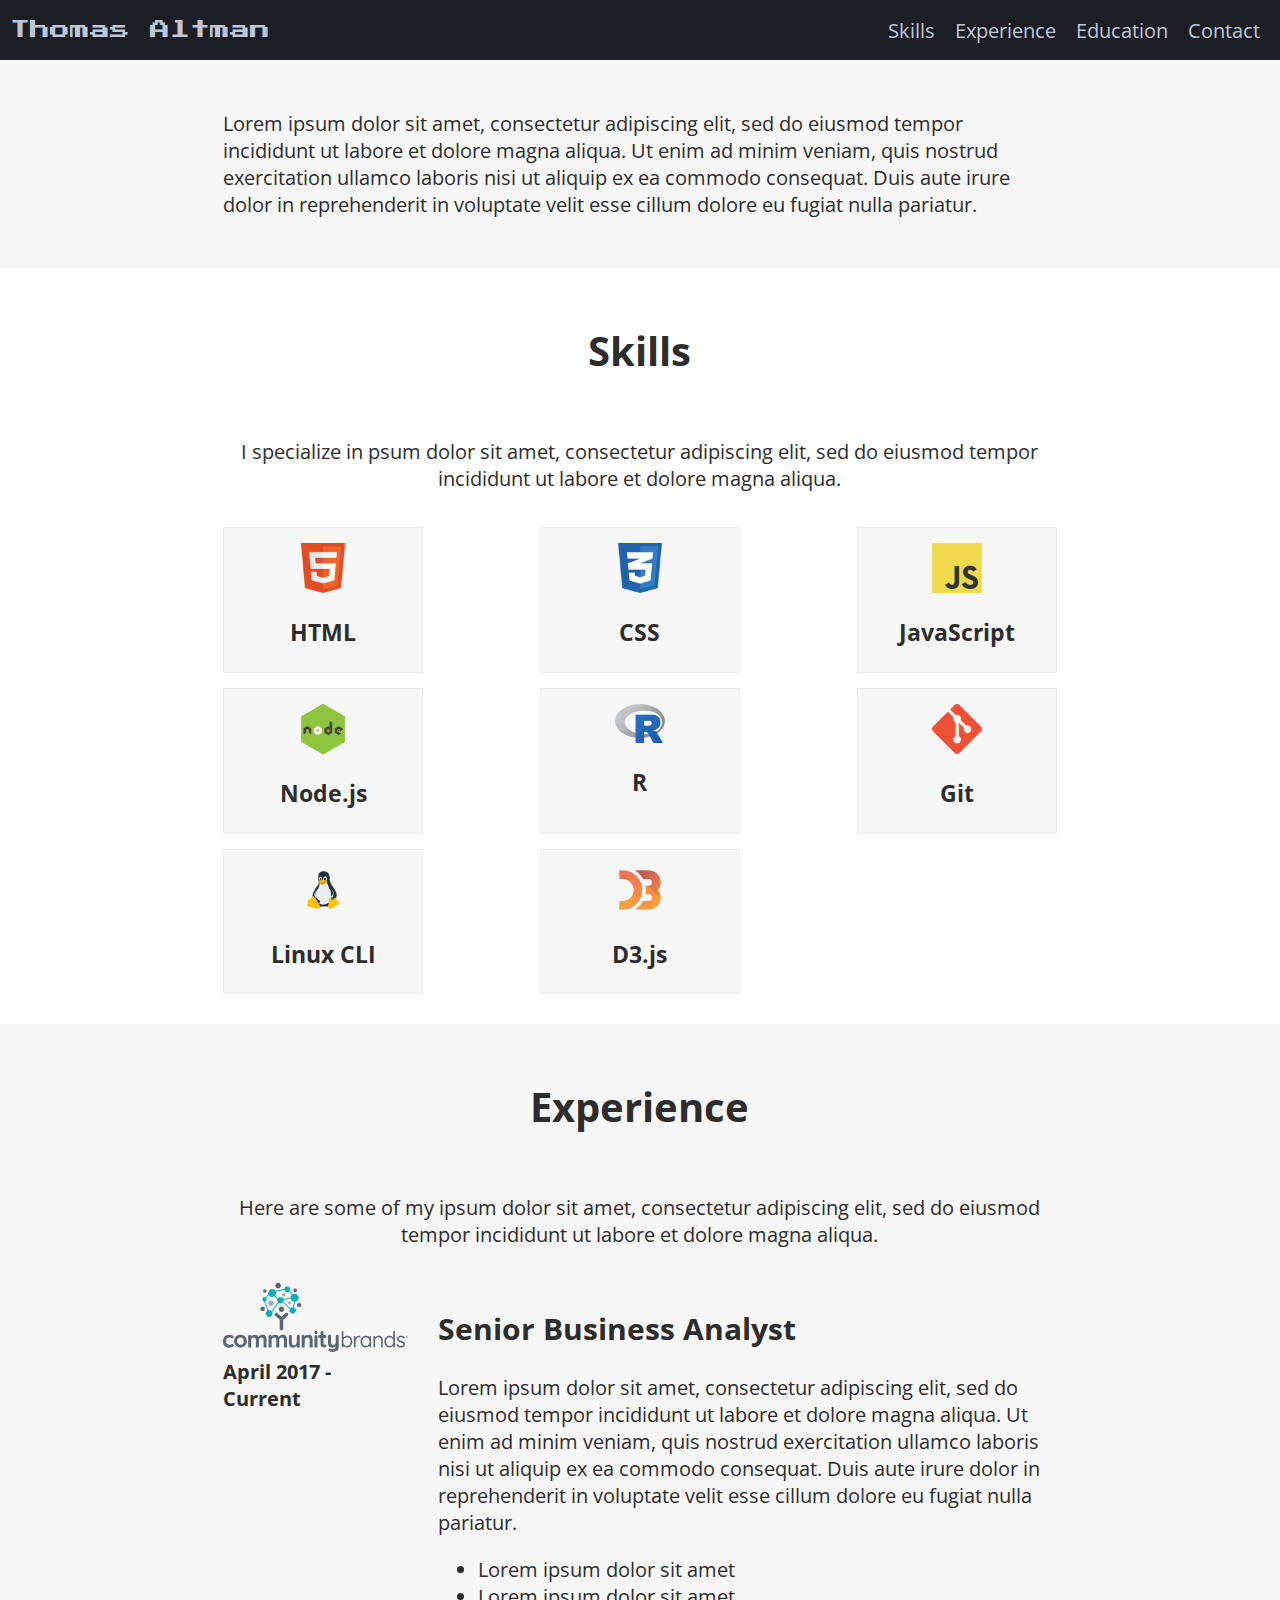
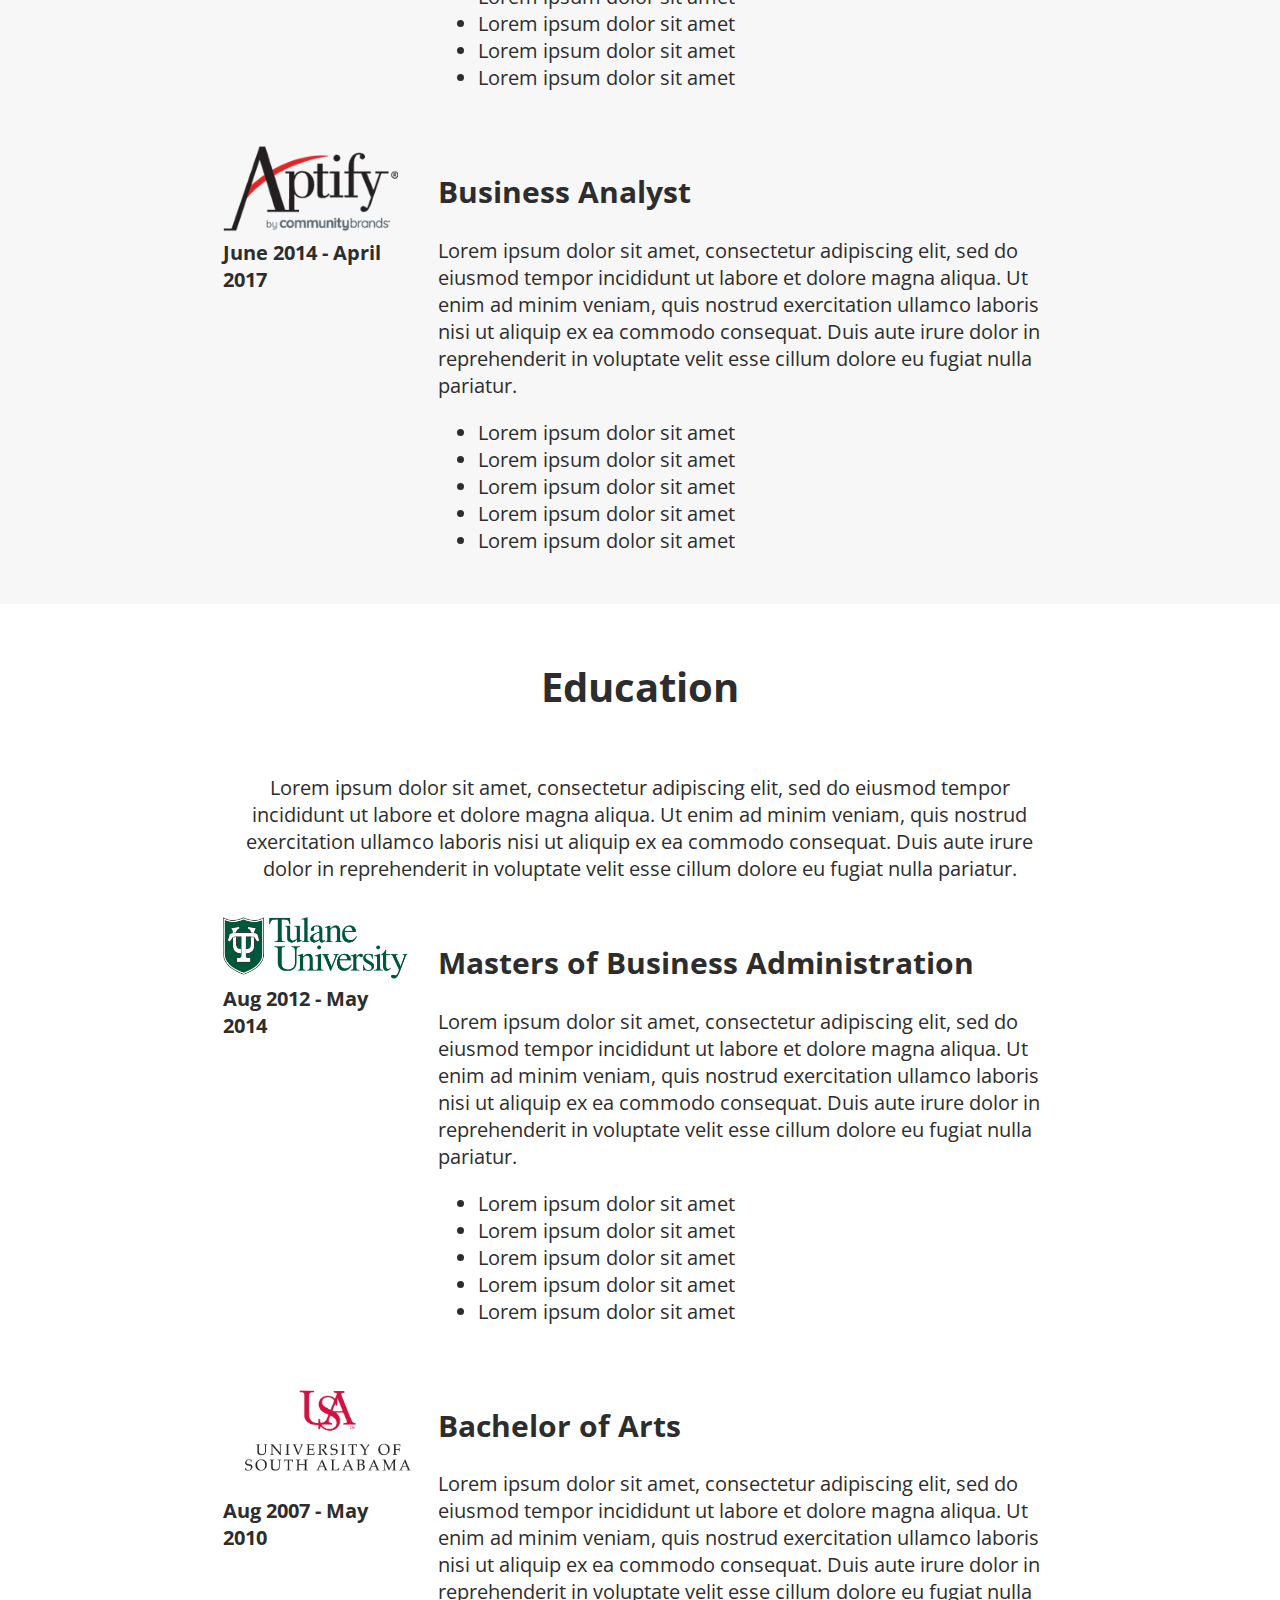
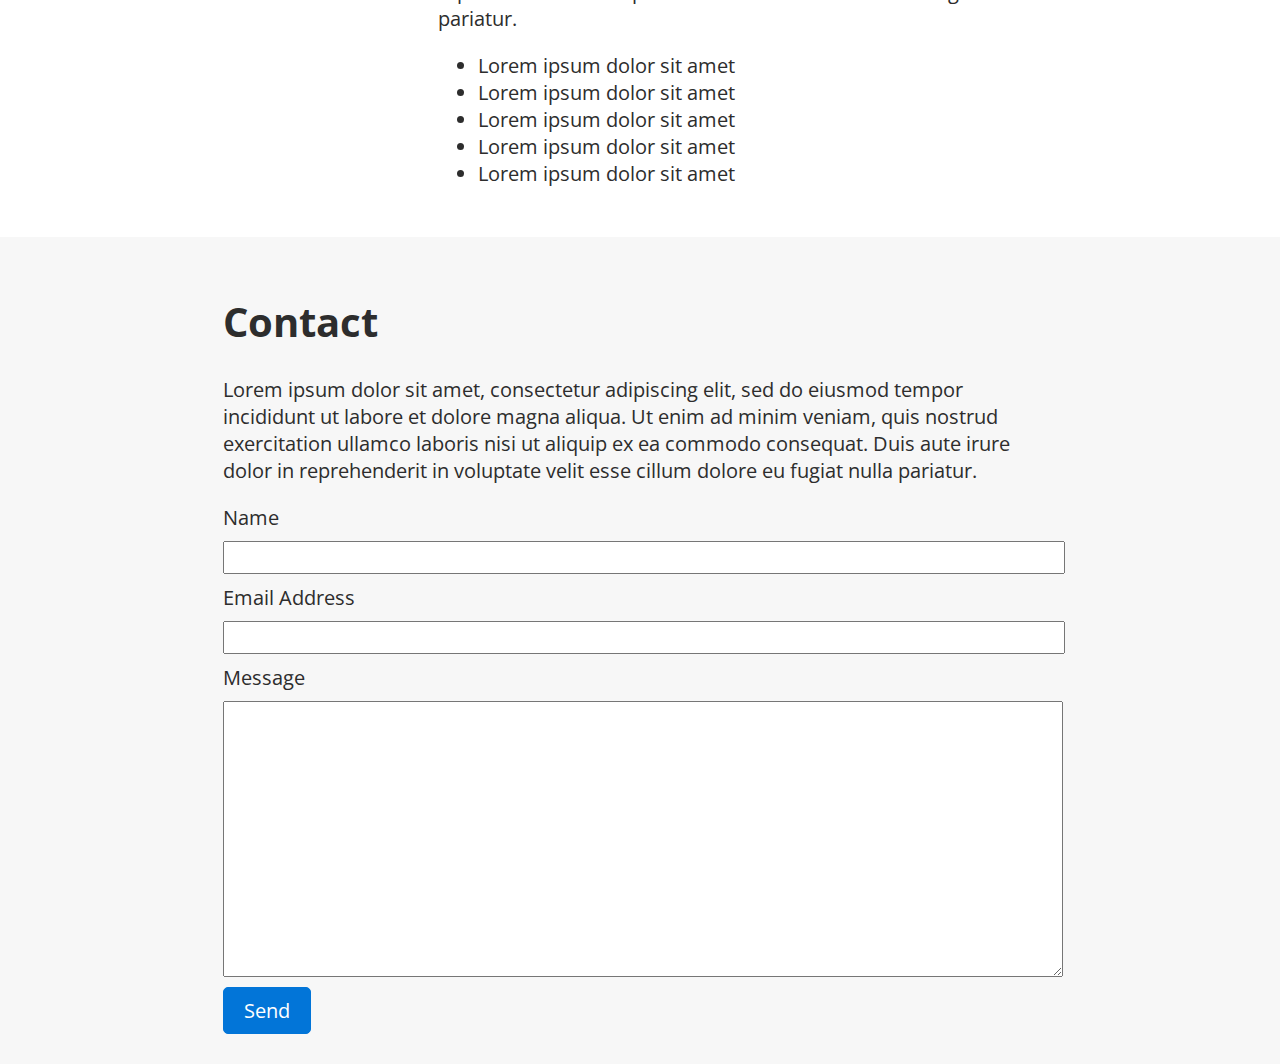
==== index.html @ 6f228103 "adding d3 logo" ====
<!DOCTYPE html>
<html lang="en" dir="ltr">
<head>
  <meta charset="utf-8">
  <title>Thomas Altman</title>
  <meta name="referrer" content="origin">
  <meta name="viewport" content="width=device-width, initial-scale=1, maximum-scale=1">
  <link rel="stylesheet" href="reset.css">
  <link href="https://fonts.googleapis.com/css?family=Open+Sans|Press+Start+2P" rel="stylesheet">
  <link rel="stylesheet" href="index.css">
</head>
<body>
  <header class="site-navigation">
    <div class="nav-brand">
      <a href="#contact">Thomas Altman</a>
    </div>
    <div>
      <a  href="#skills">Skills</a>
    </div>
    <div>
      <a href="#experience">Experience</a>
    </div>
    <div>
      <a href="#education">Education</a>
    </div>
    <div>
      <a href="#contact">Contact</a>
    </div>
  </header>
  <div class="wrapper">
    <div class="bio" id="bio">
      <div class="bio-content">
        <p>Lorem ipsum dolor sit amet, consectetur adipiscing elit, sed do eiusmod tempor incididunt ut labore et dolore magna aliqua. Ut enim ad minim veniam, quis nostrud exercitation ullamco laboris nisi ut aliquip ex ea commodo consequat. Duis aute irure dolor in reprehenderit in voluptate velit esse cillum dolore eu fugiat nulla pariatur.</p>
      </div>
    </div>
    <div class="skills" id="skills">
      <div class="skills-content">
        <h1>Skills</h1>
        <p>I specialize in psum dolor sit amet, consectetur adipiscing elit, sed do eiusmod tempor incididunt ut labore et dolore magna aliqua.</p>
        <div class="card">
          <img src="img/html.png" alt="HTML5 logo">
          <h3>HTML</h3>
        </div>
        <div class="card">
          <img src="img/css.png" alt="HTML5 logo">
          <h3>CSS</h3>
        </div>
        <div class="card">
          <img src="img/js.png" alt="HTML5 logo">
          <h3>JavaScript</h3>
        </div>
        <div class="card">
          <img src="img/node.png" alt="HTML5 logo">
          <h3>Node.js</h3>
        </div>
        <div class="card">
          <img src="img/Rlogo.png" alt="HTML5 logo">
          <h3>R</h3>
        </div>
        <div class="card">
          <img src="img/git.png" alt="HTML5 logo">
          <h3>Git</h3>
        </div>
        <div class="card">
          <img src="img/linux.png" alt="HTML5 logo">
          <h3>Linux CLI</h3>
        </div>
        <div class="card">
          <img src="img/d3.png" alt="HTML5 logo">
          <h3>D3.js</h3>
        </div>
      </div>
    </div>
    <div class="experience" id="experience">
      <div class="experience-content">
        <h1>Experience</h1>
        <p>Here are some of my ipsum dolor sit amet, consectetur adipiscing elit, sed do eiusmod tempor incididunt ut labore et dolore magna aliqua.</p>
        <div class="cb_metadata">
          <img src="img/cb.svg" alt="CB Logo">
          <h4>April 2017 - Current</h4>
        </div>
        <div class="cb_description">
          <h2>Senior Business Analyst</h2>
          <p>Lorem ipsum dolor sit amet, consectetur adipiscing elit, sed do eiusmod tempor incididunt ut labore et dolore magna aliqua. Ut enim ad minim veniam, quis nostrud exercitation ullamco laboris nisi ut aliquip ex ea commodo consequat. Duis aute irure dolor in reprehenderit in voluptate velit esse cillum dolore eu fugiat nulla pariatur.</p>
          <ul>
            <li>Lorem ipsum dolor sit amet</li>
            <li>Lorem ipsum dolor sit amet</li>
            <li>Lorem ipsum dolor sit amet</li>
            <li>Lorem ipsum dolor sit amet</li>
            <li>Lorem ipsum dolor sit amet</li>
          </ul>
        </div>
        <div class="aptify_metadata">
          <img src="img/aptify.png" alt="Aptify Logo">
          <h4>June 2014 - April 2017</h4>
        </div>
        <div class="aptify_description">
          <h2>Business Analyst</h2>
          <p>Lorem ipsum dolor sit amet, consectetur adipiscing elit, sed do eiusmod tempor incididunt ut labore et dolore magna aliqua. Ut enim ad minim veniam, quis nostrud exercitation ullamco laboris nisi ut aliquip ex ea commodo consequat. Duis aute irure dolor in reprehenderit in voluptate velit esse cillum dolore eu fugiat nulla pariatur.</p>
          <ul>
            <li>Lorem ipsum dolor sit amet</li>
            <li>Lorem ipsum dolor sit amet</li>
            <li>Lorem ipsum dolor sit amet</li>
            <li>Lorem ipsum dolor sit amet</li>
            <li>Lorem ipsum dolor sit amet</li>
          </ul>
        </div>
      </div>
    </div>
    <div class="education" id="education">
      <div class="education-content">
        <h1>Education</h1>
        <p>Lorem ipsum dolor sit amet, consectetur adipiscing elit, sed do eiusmod tempor incididunt ut labore et dolore magna aliqua. Ut enim ad minim veniam, quis nostrud exercitation ullamco laboris nisi ut aliquip ex ea commodo consequat. Duis aute irure dolor in reprehenderit in voluptate velit esse cillum dolore eu fugiat nulla pariatur.</p>
        <div class="tulane_metadata">
          <img src="img/tu-logo-sidebar.png" alt="Tulane Logo">
          <h4>Aug 2012 - May 2014</h4>
        </div>
        <div class="tulane_description">
          <h2>Masters of Business Administration</h2>
          <p>Lorem ipsum dolor sit amet, consectetur adipiscing elit, sed do eiusmod tempor incididunt ut labore et dolore magna aliqua. Ut enim ad minim veniam, quis nostrud exercitation ullamco laboris nisi ut aliquip ex ea commodo consequat. Duis aute irure dolor in reprehenderit in voluptate velit esse cillum dolore eu fugiat nulla pariatur.</p>
          <ul>
            <li>Lorem ipsum dolor sit amet</li>
            <li>Lorem ipsum dolor sit amet</li>
            <li>Lorem ipsum dolor sit amet</li>
            <li>Lorem ipsum dolor sit amet</li>
            <li>Lorem ipsum dolor sit amet</li>
          </ul>
        </div>
        <div class="usa_metadata">
          <img src="img/usa-logo.png" alt="University of South Alabama Logo">
          <h4>Aug 2007 - May 2010</h4>
        </div>
        <div class="usa_description">
          <h2>Bachelor of Arts</h2>
          <p>Lorem ipsum dolor sit amet, consectetur adipiscing elit, sed do eiusmod tempor incididunt ut labore et dolore magna aliqua. Ut enim ad minim veniam, quis nostrud exercitation ullamco laboris nisi ut aliquip ex ea commodo consequat. Duis aute irure dolor in reprehenderit in voluptate velit esse cillum dolore eu fugiat nulla pariatur.</p>
          <ul>
            <li>Lorem ipsum dolor sit amet</li>
            <li>Lorem ipsum dolor sit amet</li>
            <li>Lorem ipsum dolor sit amet</li>
            <li>Lorem ipsum dolor sit amet</li>
            <li>Lorem ipsum dolor sit amet</li>
          </ul>
        </div>
      </div>
    </div>
    <div class="contact" id="contact">
      <div class="contact-content">
        <h1>Contact</h1>
        <p>Lorem ipsum dolor sit amet, consectetur adipiscing elit, sed do eiusmod tempor incididunt ut labore et dolore magna aliqua. Ut enim ad minim veniam, quis nostrud exercitation ullamco laboris nisi ut aliquip ex ea commodo consequat. Duis aute irure dolor in reprehenderit in voluptate velit esse cillum dolore eu fugiat nulla pariatur.</p>
        <form action="https://formspree.io/thomasjaltman@gmail.com" method="post">
          <label for="name">Name</label>
          <input type="text" name="name">
          <label for="email">Email Address</label>
          <input type="email" name="_replyto">
          <label for="message">Message</label>
          <textarea name="message" cols="30" rows="10"></textarea>
          <button type="submit" class="send-btn">Send</button>
        </form>
      </div>
    </div>
  </div>
</body>
</html>
---- index.css ----
@media only screen and (max-width: 800px) {
  html, body {
    background-color: hsl(0, 0%, 99.5);
    color: #2d2d2d;
    font-size: 20px;
    font-family: 'Open Sans', sans-serif;
    -webkit-text-size-adjust: 100%;
  }

  /* h1 {
    font-size: 2em;
  }

  h2 {
    font-size: 1.5em;
  }

  h3 {
    font-size: 1.25em;
  }

  h4 {
    font-size: 1.25em;
  }

  p, li {
    font-size: 1em;
  } */

  .site-navigation {
    height: 60px;
    width: 100%;
    background-color: #1d1e25;
    color: #bec6d5;
    display: -webkit-flex;
    display: flex;
    align-items: center;
    position: fixed;
    z-index: 99;
  }

  .site-navigation div {
    display: none;
  }

  .site-navigation div:first-child {
    display: contents;
    text-align: center;
    margin: auto;
  }

  .site-navigation a  {
    text-decoration: none;
    background-color: inherit;
    color: inherit;
  }

  .nav-brand {
    font-family: 'Press Start 2P', cursive;
  }

  .wrapper {
    display: grid;
    grid-template-columns: repeat(12, 1fr);
    grid-template-rows: repeat(5, auto);
    grid-template-areas:
    "b b b b b b b b b b b b"
    "s s s s s s s s s s s s"
    "x x x x x x x x x x x x"
    "e e e e e e e e e e e e"
    "c c c c c c c c c c c c";
    position: relative;
    top: 60px;
  }


  .bio {
    grid-area: b;
    background-color: hsl(0, 0%, 97%);
    display: grid;
    grid-template-columns: repeat(12, 1fr);
    grid-template-rows: auto;
    grid-template-areas:
    "bc bc bc bc bc bc bc bc bc bc bc"
  }

  .bio-content {
    grid-area: bc;
    padding: 30px 10px;
  }

  .skills {
    grid-area: s;
    display: grid;
    grid-template-columns: repeat(12, 1fr);
    grid-template-rows: auto;
    grid-template-areas:
    "sc sc sc sc sc sc sc sc sc sc sc sc"
  }

  .skills-content {
    grid-area: sc;
    padding: 30px 10px;
    display: grid;
    grid-template-columns: 1fr 1fr;
    grid-auto-rows: auto;
    grid-column-gap: 25px;
    grid-row-gap: 15px;
    justify-content: center;
  }

  .skills-content h1 {
    grid-column: 1 / -1;
    text-align: left;
    margin: 25px 0px;
  }

  .skills-content p {
    grid-column: 1 / -1;
    text-align: left;
  }

  .skills-content .card {
    border: 1px solid #ebecec;
    padding-top: 15px;
    background-color: hsl(0, 0%, 97%);
    transition: box-shadow 200ms ease-in-out;
  }

  .skills-content img {
    max-width: 50px;
    display: block;
    margin: auto;
  }

  .skills-content h3 {
    text-align: center;
  }

  .experience {
    grid-area: x;
    background-color: hsl(0, 0%, 97%);
    display: grid;
    grid-template-columns: repeat(12, 1fr);
    grid-template-rows: auto;
    grid-template-areas:
    "xc xc xc xc xc xc xc xc xc xc xc"
  }

  .experience-content {
    grid-area: xc;
    padding: 30px 10px;
    display: grid;
    grid-template-columns: repeat(12, 1fr);
    grid-template-rows: auto;
    grid-column-gap: 25px;
    grid-row-gap: 35px;
  }

  .experience-content h1 {
    text-align: left;
    grid-column: 1 / -1;
    margin: 25px 0;
  }

  .experience-content p {
    grid-column: 1 / -1;
    text-align: left;
    margin: 0;
  }

  .cb_metadata {
    grid-column: 1 / -1;
  }

  .cb_description {
    grid-column: 1 / -1;
  }

  .cb_description p {
    text-align: left;
  }

  .cb_metadata img {
    max-width: 75%;
    padding-right: 5px;
  }

  .cb_metadata h3 {
    margin: 0px;
  }

  .cb_metadata h4 {
    margin: 0px;
  }

  .aptify_metadata {
    grid-column: 1 / -1;
  }

  .aptify_description {
    grid-column: 1 / -1;
  }

  .aptify_description p {
    text-align: left;
  }

  .aptify_metadata img {
    max-width: 75%;
    padding-right: 5px;
  }

  .aptify_metadata h3 {
    margin: 0px;
  }

  .aptify_metadata h4 {
    margin: 0px;
  }

  .education {
    grid-area: e;
    display: grid;
    grid-template-columns: repeat(12, 1fr);
    grid-template-rows: auto;
    grid-template-areas:
    "ec ec ec ec ec ec ec ec ec ec ec ec"
  }

  .education-content {
    grid-area: ec;
    padding: 30px 10px;
    display: grid;
    grid-template-columns: repeat(12, 1fr);
    grid-template-rows: auto;
    grid-column-gap: 25px;
    grid-row-gap: 35px;
  }

  .education-content h1 {
    text-align: left;
    grid-column: 1 / -1;
    margin: 25px 0;
  }

  .education-content p {
    grid-column: 1 / -1;
    text-align: left;
    margin: 0;
  }

  .tulane_metadata {
    grid-column: 1 / -1;
  }

  .tulane_description {
    grid-column: 1 / -1;
  }

  .tulane_description p {
    text-align: left;
  }

  .tulane_metadata img {
    max-width: 75%;
    padding-right: 5px;
  }

  .tulane_metadata h3 {
    margin: 0px;
  }

  .tulane_metadata h4 {
    margin: 0px;
  }

  .usa_metadata {
    grid-column: 1 / -1;
  }

  .usa_description {
    grid-column: 1 / -1;
  }

  .usa_description p {
    text-align: left;
  }

  .usa_metadata img {
    max-width: 75%;
    padding-right: 5px;
  }

  .usa_metadata h3 {
    margin: 0px;
  }

  .usa_metadata h4 {
    margin: 0px;
  }

  .contact {
    grid-area: c;
    background-color: hsl(0, 0%, 97%);
    display: grid;
    grid-template-columns: repeat(12, 1fr);
    grid-template-rows: auto;
    grid-template-areas:
    ". . cc cc cc cc cc cc cc cc . ."
  }

  .contact-content {
    grid-area: cc;
    padding: 30px 10px;
  }

  label {
    display: block;
    margin-bottom: .5rem;
  }

  input {
    display: block;
    width: 100%;
    margin-bottom: .5rem;
  }

  textarea {
    display: block;
    width: 100%;
    margin-bottom: .5rem;
  }

  .send-btn {
      display: inline-block;
      font-weight: 400;
      line-height: 1.25;
      text-align: center;
      white-space: nowrap;
      vertical-align: middle;
      user-select: none;
      border: 1px solid transparent;
      padding: .5rem 1rem;
      font-size: 1rem;
      border-radius: .25rem;
      transition: all .2s ease-in-out;
      color: #fff;
      background-color: #0275d8;
      border-color: #0275d8;
  }

  .send-btn:hover {
    background-color: #286090;
    border-color: #286090;
  }
}

@media only screen and (min-width: 800px) and (max-width: 1200px) {
  html, body {
    background-color: hsl(0, 0%, 99.5);
    color: #2d2d2d;
    font-size: 20px;
    font-family: 'Open Sans', sans-serif;
    -webkit-text-size-adjust: 100%;
  }

  p {
    font-size: 100%;
  }

  .site-navigation {
    height: 60px;
    width: 100%;
    background-color: #1d1e25;
    color: #bec6d5;
    display: -webkit-flex;
    display: flex;
    align-items: center;
    position: fixed;
    z-index: 99;
  }

  .nav-brand {
    font-family: 'Press Start 2P', cursive;
  }

  .site-navigation div:first-child {
    margin-right: auto;
  }

  .site-navigation div {
    margin: 10px;
    transition: all .2s ease-in-out;
  }

  .site-navigation div:last-child {
    margin-right: 20px;
  }

  .site-navigation a  {
    text-decoration: none;
    background-color: inherit;
    color: inherit;
  }

  .site-navigation div:first-child:hover {
    transform: none;
  }

  .site-navigation div:hover {
    color: #fefefe;
    transform: scale(1.1);
  }

  .wrapper {
    display: grid;
    grid-template-columns: repeat(12, 1fr);
    grid-template-rows: repeat(5, auto);
    grid-template-areas:
    "b b b b b b b b b b b b"
    "s s s s s s s s s s s s"
    "x x x x x x x x x x x x"
    "e e e e e e e e e e e e"
    "c c c c c c c c c c c c";
    position: relative;
    top: 60px;
  }


  .bio {
    grid-area: b;
    background-color: hsl(0, 0%, 97%);
    display: grid;
    grid-template-columns: repeat(12, 1fr);
    grid-template-rows: auto;
    grid-template-areas:
    "bc bc bc bc bc bc bc bc bc bc bc bc"
  }

  .bio-content {
    grid-area: bc;
    padding: 30px 10px;
  }

  .skills {
    grid-area: s;
    display: grid;
    grid-template-columns: repeat(12, 1fr);
    grid-template-rows: auto;
    grid-template-areas:
    "sc sc sc sc sc sc sc sc sc sc sc sc"
  }

  .skills-content {
    grid-area: sc;
    padding: 30px 10px;
    display: grid;
    grid-template-columns: repeat(3, 1fr);
    grid-auto-rows: auto;
    grid-column-gap: 25px;
    grid-row-gap: 15px;
    justify-content: space-between;
  }

  .skills-content h1 {
    grid-column: 1 / -1;
    text-align: center;
    margin: 25px 0px;
  }

  .skills-content p {
    grid-column: 1 / -1;
    text-align: center;
  }

  .skills-content .card {
    border: 1px solid #ebecec;
    padding-top: 15px;
    background-color: hsl(0, 0%, 97%);
    transition: box-shadow 200ms ease-in-out;
  }

  .skills-content .card:hover {
    position: relative;
    top: -5px;
    box-shadow: 0 10px 50px 0 rgba(0, 0, 0, 0.5);
  }

  .skills-content img {
    max-width: 50px;
    display: block;
    margin: auto;
  }

  .skills-content h3 {
    text-align: center;
  }

  .experience {
    grid-area: x;
    background-color: hsl(0, 0%, 97%);
    display: grid;
    grid-template-columns: repeat(12, 1fr);
    grid-template-rows: auto;
    grid-template-areas:
    "xc xc xc xc xc xc xc xc xc xc xc xc"
  }

  .experience-content {
    grid-area: xc;
    padding: 30px 10px;
    display: grid;
    grid-template-columns: repeat(12, 1fr);
    grid-template-rows: auto;
    grid-column-gap: 25px;
    grid-row-gap: 35px;
  }

  .experience-content h1 {
    text-align: center;
    grid-column: 1 / -1;
    margin: 25px 0;
  }

  .experience-content p {
    grid-column: 1 / -1;
    text-align: center;
    margin: 0;
  }

  .cb_metadata {
    grid-column: 1 / -1;
  }

  .cb_description {
    grid-column: 1 / -1;
  }

  .cb_description p {
    text-align: left;
  }

  .cb_metadata img {
    max-width: 50%;
    padding-right: 5px;
  }

  .cb_metadata h3 {
    margin: 0px;
  }

  .cb_metadata h4 {
    margin: 0px;
  }

  .aptify_metadata {
    grid-column: 1 / -1;
  }

  .aptify_description {
    grid-column: 1 / -1;
  }

  .aptify_description p {
    text-align: left;
  }

  .aptify_metadata img {
    max-width: 75%;
    padding-right: 5px;
  }

  .aptify_metadata h3 {
    margin: 0px;
  }

  .aptify_metadata h4 {
    margin: 0px;
  }

  .education {
    grid-area: e;
    display: grid;
    grid-template-columns: repeat(12, 1fr);
    grid-template-rows: auto;
    grid-template-areas:
    "ec ec ec ec ec ec ec ec ec ec ec ec"
  }

  .education-content {
    grid-area: ec;
    padding: 30px 10px;
    display: grid;
    grid-template-columns: repeat(12, 1fr);
    grid-template-rows: auto;
    grid-column-gap: 25px;
    grid-row-gap: 35px;
  }

  .education-content h1 {
    text-align: center;
    grid-column: 1 / -1;
    margin: 25px 0;
  }

  .education-content p {
    grid-column: 1 / -1;
    text-align: center;
    margin: 0;
  }

  .tulane_metadata {
    grid-column: 1 / -1;
  }

  .tulane_description {
    grid-column: 1 / -1;
  }

  .tulane_description p {
    text-align: left;
  }

  .tulane_metadata img {
    max-width: 75%;
    padding-right: 5px;
  }

  .tulane_metadata h3 {
    margin: 0px;
  }

  .tulane_metadata h4 {
    margin: 0px;
  }

  .usa_metadata {
    grid-column: 1 / -1;
  }

  .usa_description {
    grid-column: 1 / -1;
  }

  .usa_description p {
    text-align: left;
  }

  .usa_metadata img {
    max-width: 50%;
    padding-right: 5px;
  }

  .usa_metadata h3 {
    margin: 0px;
  }

  .usa_metadata h4 {
    margin: 0px;
  }

  .contact {
    grid-area: c;
    background-color: hsl(0, 0%, 97%);
    display: grid;
    grid-template-columns: repeat(12, 1fr);
    grid-template-rows: auto;
    grid-template-areas:
    "cc cc cc cc cc cc cc cc cc cc cc cc"
  }

  .contact-content {
    grid-area: cc;
    padding: 30px 10px;
  }

  label {
    display: block;
    margin-bottom: .5rem;
  }

  input {
    display: block;
    width: 100%;
    margin-bottom: .5rem;
  }

  textarea {
    display: block;
    width: 100%;
    margin-bottom: .5rem;
  }

  .send-btn {
    display: inline-block;
    font-weight: 400;
    line-height: 1.25;
    text-align: center;
    white-space: nowrap;
    vertical-align: middle;
    user-select: none;
    border: 1px solid transparent;
    padding: .5rem 1rem;
    font-size: 1rem;
    border-radius: .25rem;
    transition: all .2s ease-in-out;
    color: #fff;
    background-color: #0275d8;
    border-color: #0275d8;
  }

  .send-btn:hover {
    background-color: #286090;
    border-color: #286090;
  }
}


@media only screen and (min-width: 1200px) {
  html, body {
    background-color: hsl(0, 0%, 99.5);
    color: #2d2d2d;
    font-size: 20px;
    font-family: 'Open Sans', sans-serif;
    -webkit-text-size-adjust: 100%;
  }

  p {
    font-size: 100%;
  }

  .site-navigation {
    height: 60px;
    width: 100%;
    background-color: #1d1e25;
    color: #bec6d5;
    display: -webkit-flex;
    display: flex;
    align-items: center;
    position: fixed;
    z-index: 99;
  }

  .nav-brand {
    font-family: 'Press Start 2P', cursive;
  }

  .site-navigation div:first-child {
    margin-right: auto;
  }

  .site-navigation div {
    margin: 10px;
    transition: all .2s ease-in-out;
  }

  .site-navigation div:last-child {
    margin-right: 20px;
  }

  .site-navigation a  {
    text-decoration: none;
    background-color: inherit;
    color: inherit;
  }

  .site-navigation div:first-child:hover {
    transform: none;
  }

  .site-navigation div:hover {
    color: #fefefe;
    transform: scale(1.1);
  }

  .wrapper {
    display: grid;
    grid-template-columns: repeat(12, 1fr);
    grid-template-rows: repeat(5, auto);
    grid-template-areas:
    "b b b b b b b b b b b b"
    "s s s s s s s s s s s s"
    "x x x x x x x x x x x x"
    "e e e e e e e e e e e e"
    "c c c c c c c c c c c c";
    position: relative;
    top: 60px;
  }


  .bio {
    grid-area: b;
    background-color: hsl(0, 0%, 97%);
    display: grid;
    grid-template-columns: repeat(12, 1fr);
    grid-template-rows: auto;
    grid-template-areas:
    ". . bc bc bc bc bc bc bc bc . ."
  }

  .bio-content {
    grid-area: bc;
    padding: 30px 10px;
  }

  .skills {
    grid-area: s;
    display: grid;
    grid-template-columns: repeat(12, 1fr);
    grid-template-rows: auto;
    grid-template-areas:
    ". . sc sc sc sc sc sc sc sc . ."
  }

  .skills-content {
    grid-area: sc;
    padding: 30px 10px;
    display: grid;
    grid-template-columns: repeat(auto-fit, 200px);
    grid-auto-rows: auto;
    grid-column-gap: 25px;
    grid-row-gap: 15px;
    justify-content: space-between;
  }

  .skills-content h1 {
    grid-column: 1 / -1;
    text-align: center;
    margin: 25px 0px;
  }

  .skills-content p {
    grid-column: 1 / -1;
    text-align: center;
  }

  .skills-content .card {
    border: 1px solid #ebecec;
    padding-top: 15px;
    background-color: hsl(0, 0%, 97%);
    transition: box-shadow 200ms ease-in-out;
  }

  .skills-content .card:hover {
    position: relative;
    top: -5px;
    box-shadow: 0 10px 50px 0 rgba(0, 0, 0, 0.5);
  }

  .skills-content img {
    max-width: 50px;
    display: block;
    margin: auto;
  }

  .skills-content h3 {
    text-align: center;
  }

  .experience {
    grid-area: x;
    background-color: hsl(0, 0%, 97%);
    display: grid;
    grid-template-columns: repeat(12, 1fr);
    grid-template-rows: auto;
    grid-template-areas:
    ". . xc xc xc xc xc xc xc xc . ."
  }

  .experience-content {
    grid-area: xc;
    padding: 30px 10px;
    display: grid;
    grid-template-columns: repeat(12, 1fr);
    grid-template-rows: auto;
    grid-column-gap: 25px;
    grid-row-gap: 35px;
  }

  .experience-content h1 {
    text-align: center;
    grid-column: 1 / -1;
    margin: 25px 0;
  }

  .experience-content p {
    grid-column: 1 / -1;
    text-align: center;
    margin: 0;
  }

  .cb_metadata {
    grid-column: 1 / 4;
  }

  .cb_description {
    grid-column: 4 / -1;
  }

  .cb_description p {
    text-align: left;
  }

  .cb_metadata img {
    max-width: 185px;
    padding-right: 5px;
  }

  .cb_metadata h3 {
    margin: 0px;
  }

  .cb_metadata h4 {
    margin: 0px;
  }

  .aptify_metadata {
    grid-column: 1 / 4;
  }

  .aptify_description {
    grid-column: 4 / -1;
  }

  .aptify_description p {
    text-align: left;
  }

  .aptify_metadata img {
    max-width: 185px;
    padding-right: 5px;
  }

  .aptify_metadata h3 {
    margin: 0px;
  }

  .aptify_metadata h4 {
    margin: 0px;
  }

  .education {
    grid-area: e;
    display: grid;
    grid-template-columns: repeat(12, 1fr);
    grid-template-rows: auto;
    grid-template-areas:
    ". . ec ec ec ec ec ec ec ec . ."
  }

  .education-content {
    grid-area: ec;
    padding: 30px 10px;
    display: grid;
    grid-template-columns: repeat(12, 1fr);
    grid-template-rows: auto;
    grid-column-gap: 25px;
    grid-row-gap: 35px;
  }

  .education-content h1 {
    text-align: center;
    grid-column: 1 / -1;
    margin: 25px 0;
  }

  .education-content p {
    grid-column: 1 / -1;
    text-align: center;
    margin: 0;
  }

  .tulane_metadata {
    grid-column: 1 / 4;
  }

  .tulane_description {
    grid-column: 4 / -1;
  }

  .tulane_description p {
    text-align: left;
  }

  .tulane_metadata img {
    max-width: 185px;
    padding-right: 5px;
  }

  .tulane_metadata h3 {
    margin: 0px;
  }

  .tulane_metadata h4 {
    margin: 0px;
  }

  .usa_metadata {
    grid-column: 1 / 4;
  }

  .usa_description {
    grid-column: 4 / -1;
  }

  .usa_description p {
    text-align: left;
  }

  .usa_metadata img {
    max-width: 205px;
    padding-right: 5px;
  }

  .usa_metadata h3 {
    margin: 0px;
  }

  .usa_metadata h4 {
    margin: 0px;
  }

  .contact {
    grid-area: c;
    background-color: hsl(0, 0%, 97%);
    display: grid;
    grid-template-columns: repeat(12, 1fr);
    grid-template-rows: auto;
    grid-template-areas:
    ". . cc cc cc cc cc cc cc cc . ."
  }

  .contact-content {
    grid-area: cc;
    padding: 30px 10px;
  }

  label {
    display: block;
    margin-bottom: .5rem;
  }

  input {
    display: block;
    width: 100%;
    margin-bottom: .5rem;
  }

  textarea {
    display: block;
    width: 100%;
    margin-bottom: .5rem;
  }

  .send-btn {
    display: inline-block;
    font-weight: 400;
    line-height: 1.25;
    text-align: center;
    white-space: nowrap;
    vertical-align: middle;
    user-select: none;
    border: 1px solid transparent;
    padding: .5rem 1rem;
    font-size: 1rem;
    border-radius: .25rem;
    transition: all .2s ease-in-out;
    color: #fff;
    background-color: #0275d8;
    border-color: #0275d8;
  }

  .send-btn:hover {
    background-color: #286090;
    border-color: #286090;
  }
}
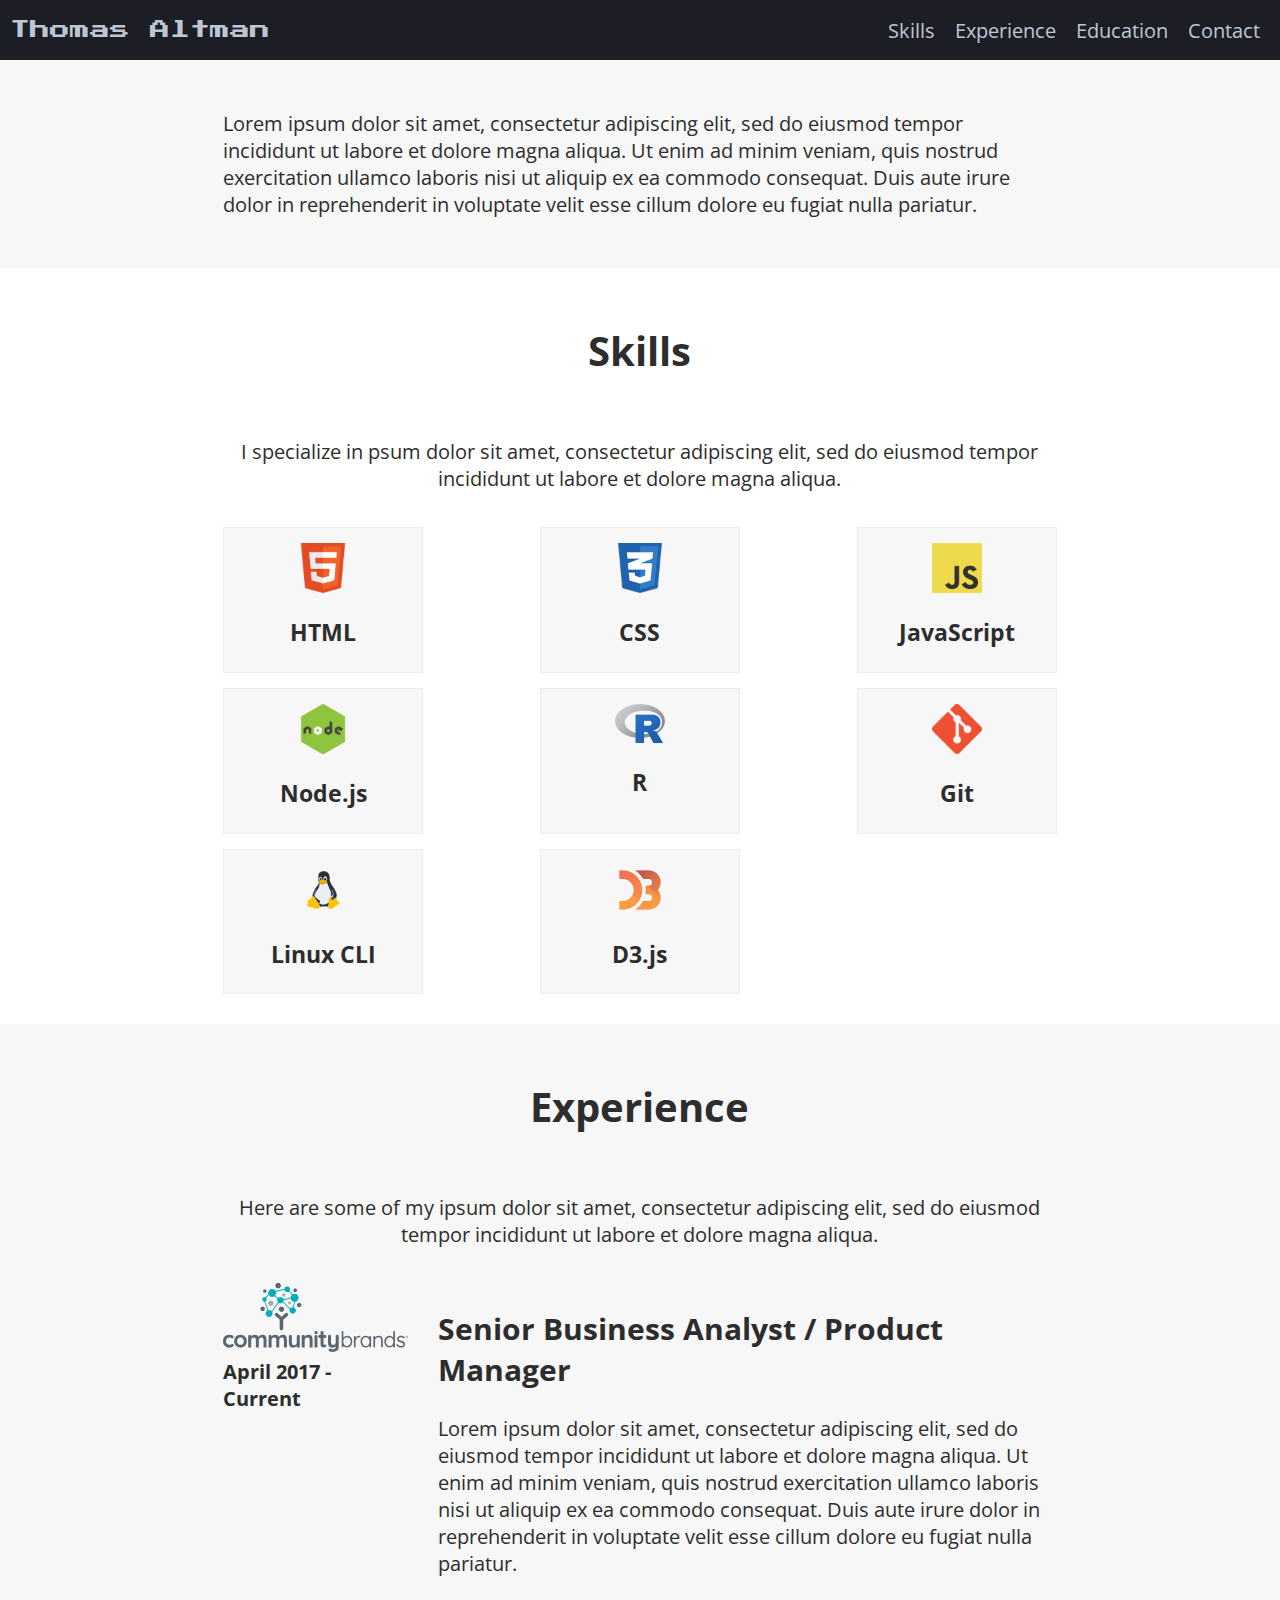
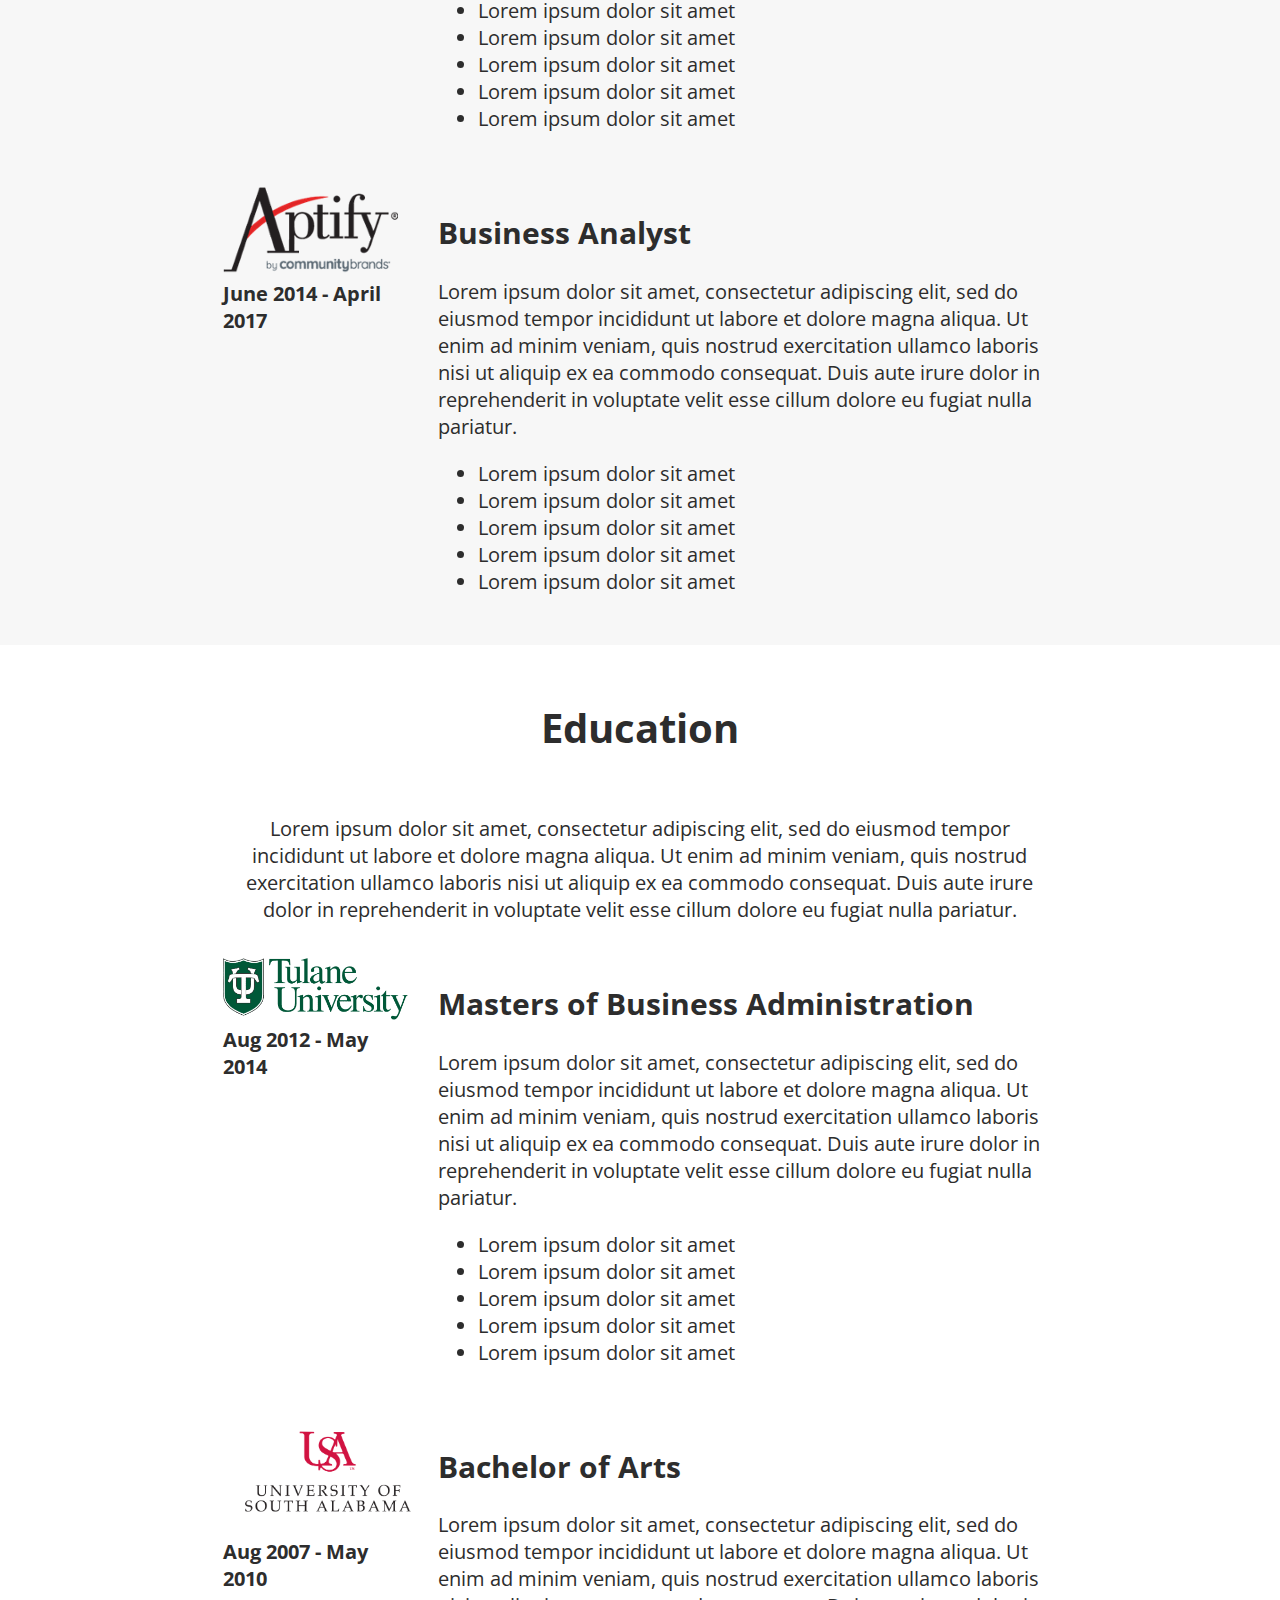
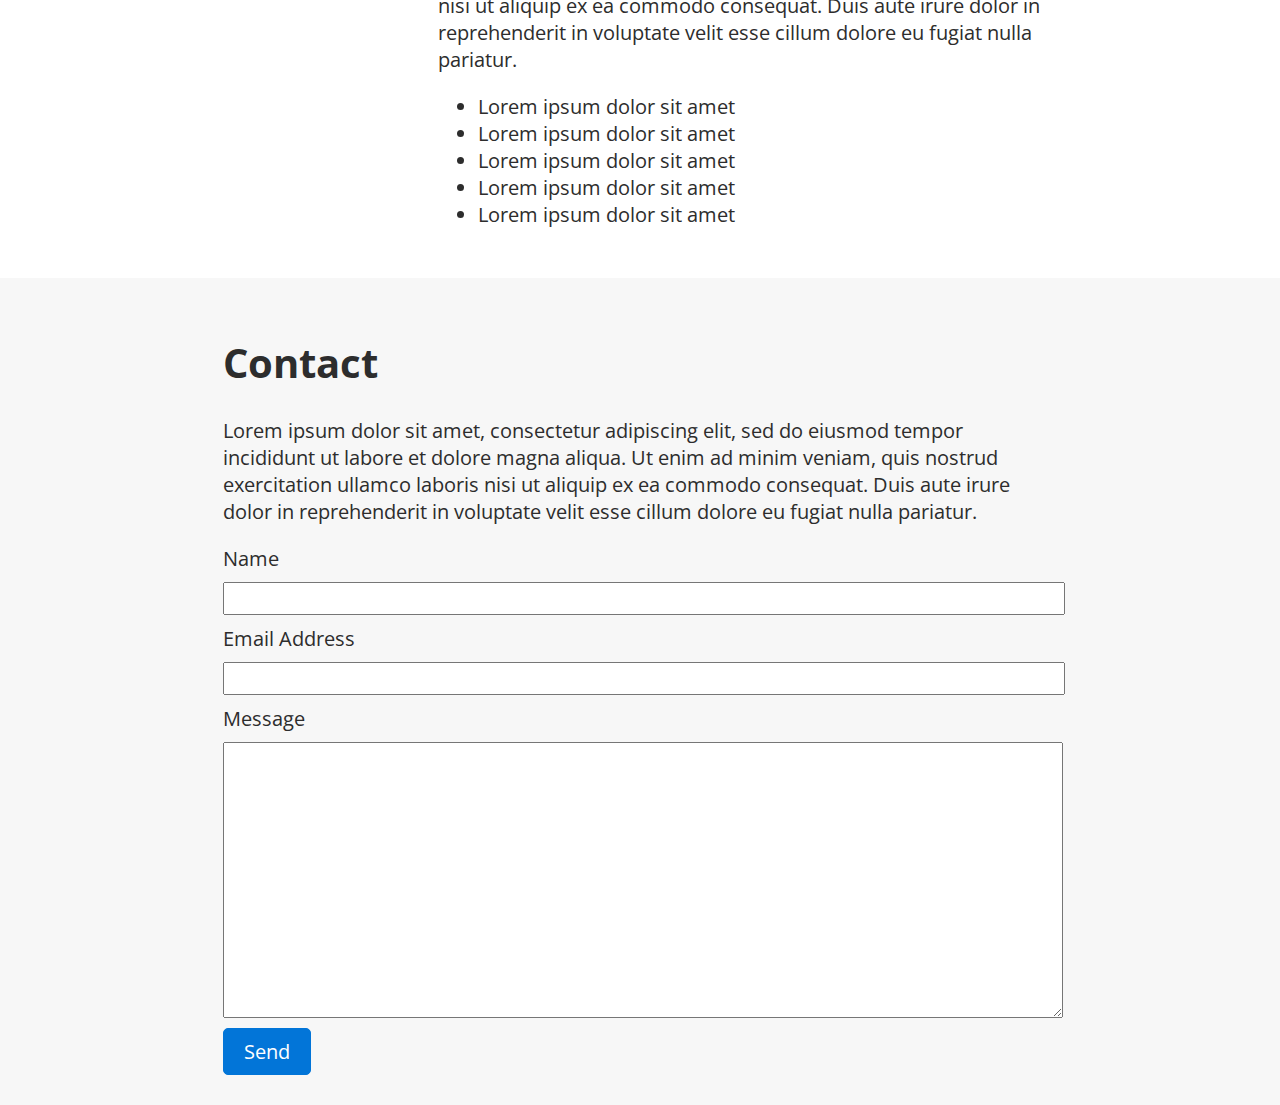
==== commit 5a89019a: "updated current position" ====
--- a/index.html
+++ b/index.html
@@ -80,7 +80,7 @@
           <h4>April 2017 - Current</h4>
         </div>
         <div class="cb_description">
-          <h2>Senior Business Analyst</h2>
+          <h2>Senior Business Analyst / Product Manager</h2>
           <p>Lorem ipsum dolor sit amet, consectetur adipiscing elit, sed do eiusmod tempor incididunt ut labore et dolore magna aliqua. Ut enim ad minim veniam, quis nostrud exercitation ullamco laboris nisi ut aliquip ex ea commodo consequat. Duis aute irure dolor in reprehenderit in voluptate velit esse cillum dolore eu fugiat nulla pariatur.</p>
           <ul>
             <li>Lorem ipsum dolor sit amet</li>
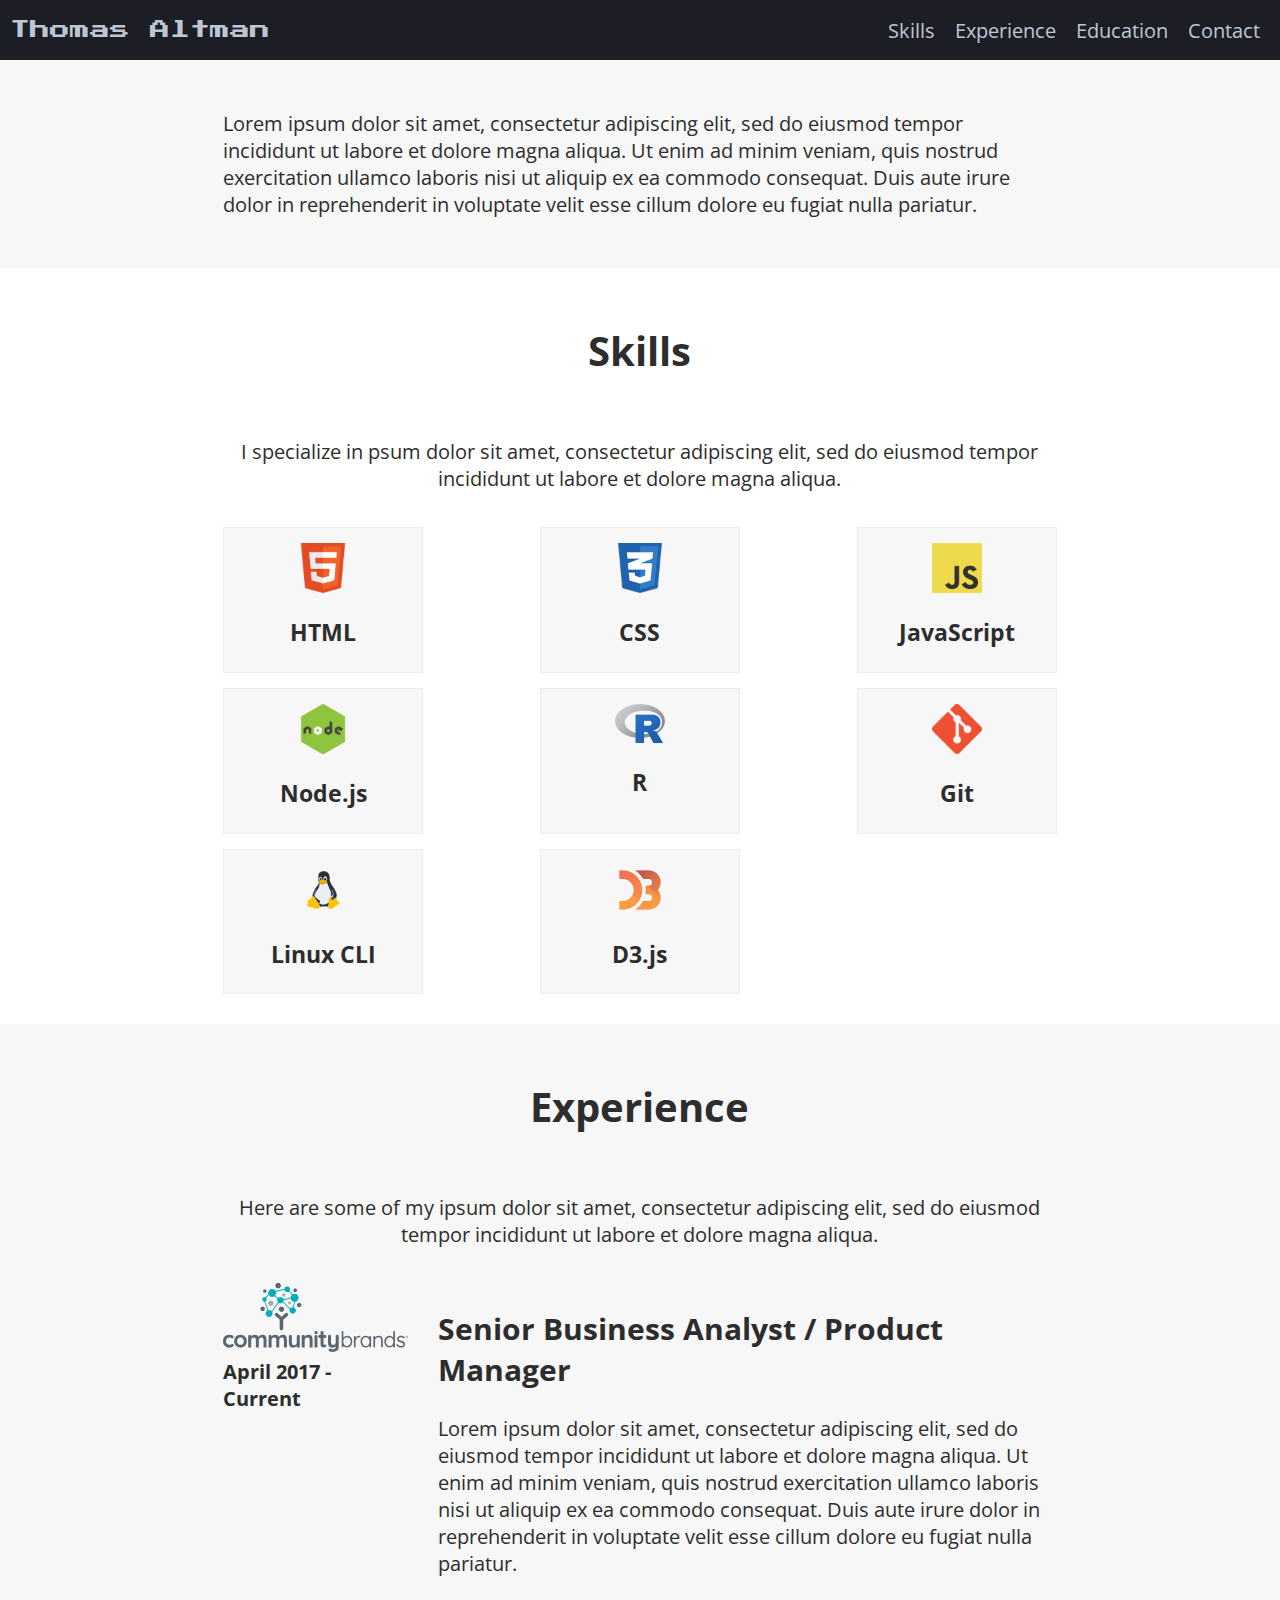
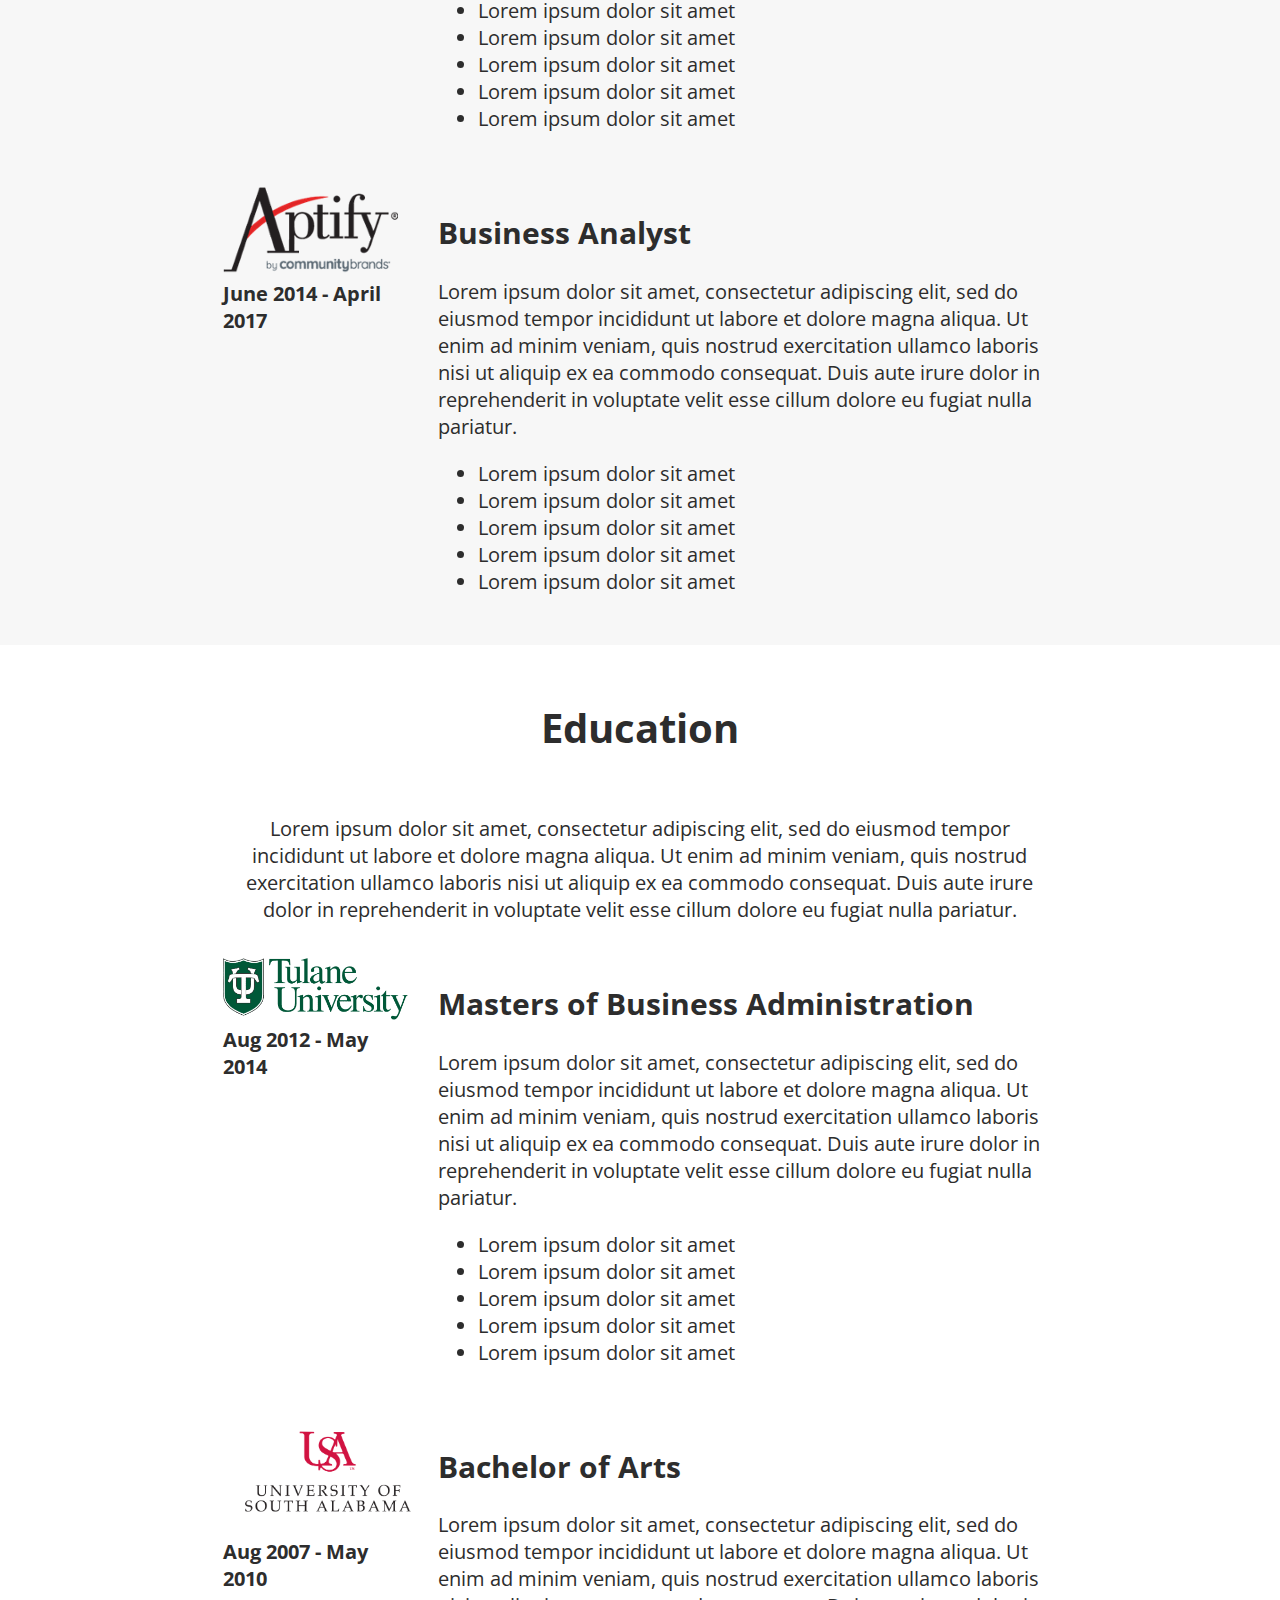
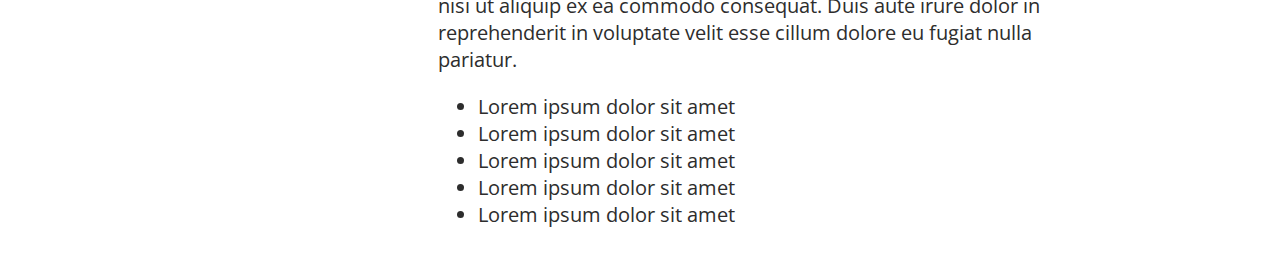
==== commit 01382fbf: "hiding contact section" ====
--- a/index.html
+++ b/index.html
@@ -143,7 +143,7 @@
         </div>
       </div>
     </div>
-    <div class="contact" id="contact">
+    <!-- <div class="contact" id="contact">
       <div class="contact-content">
         <h1>Contact</h1>
         <p>Lorem ipsum dolor sit amet, consectetur adipiscing elit, sed do eiusmod tempor incididunt ut labore et dolore magna aliqua. Ut enim ad minim veniam, quis nostrud exercitation ullamco laboris nisi ut aliquip ex ea commodo consequat. Duis aute irure dolor in reprehenderit in voluptate velit esse cillum dolore eu fugiat nulla pariatur.</p>
@@ -157,7 +157,7 @@
           <button type="submit" class="send-btn">Send</button>
         </form>
       </div>
-    </div>
+    </div> -->
   </div>
 </body>
 </html>
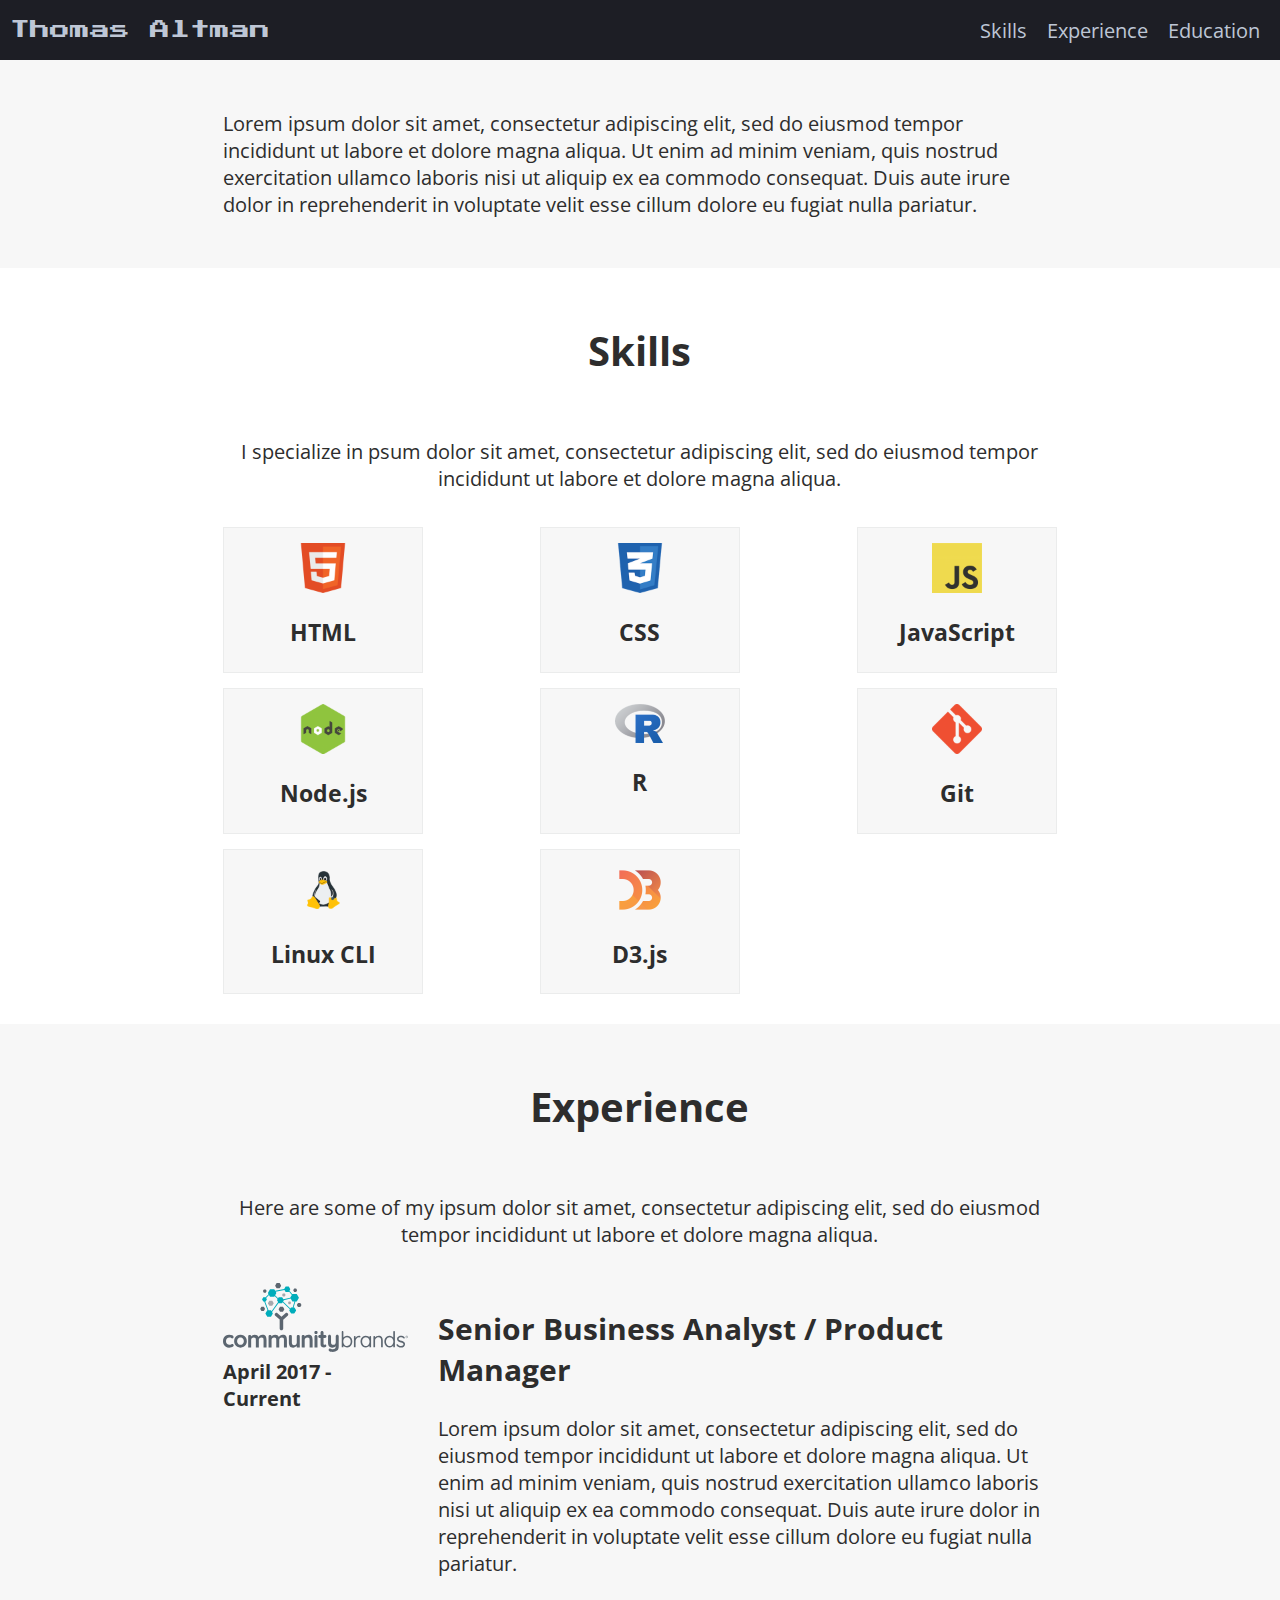
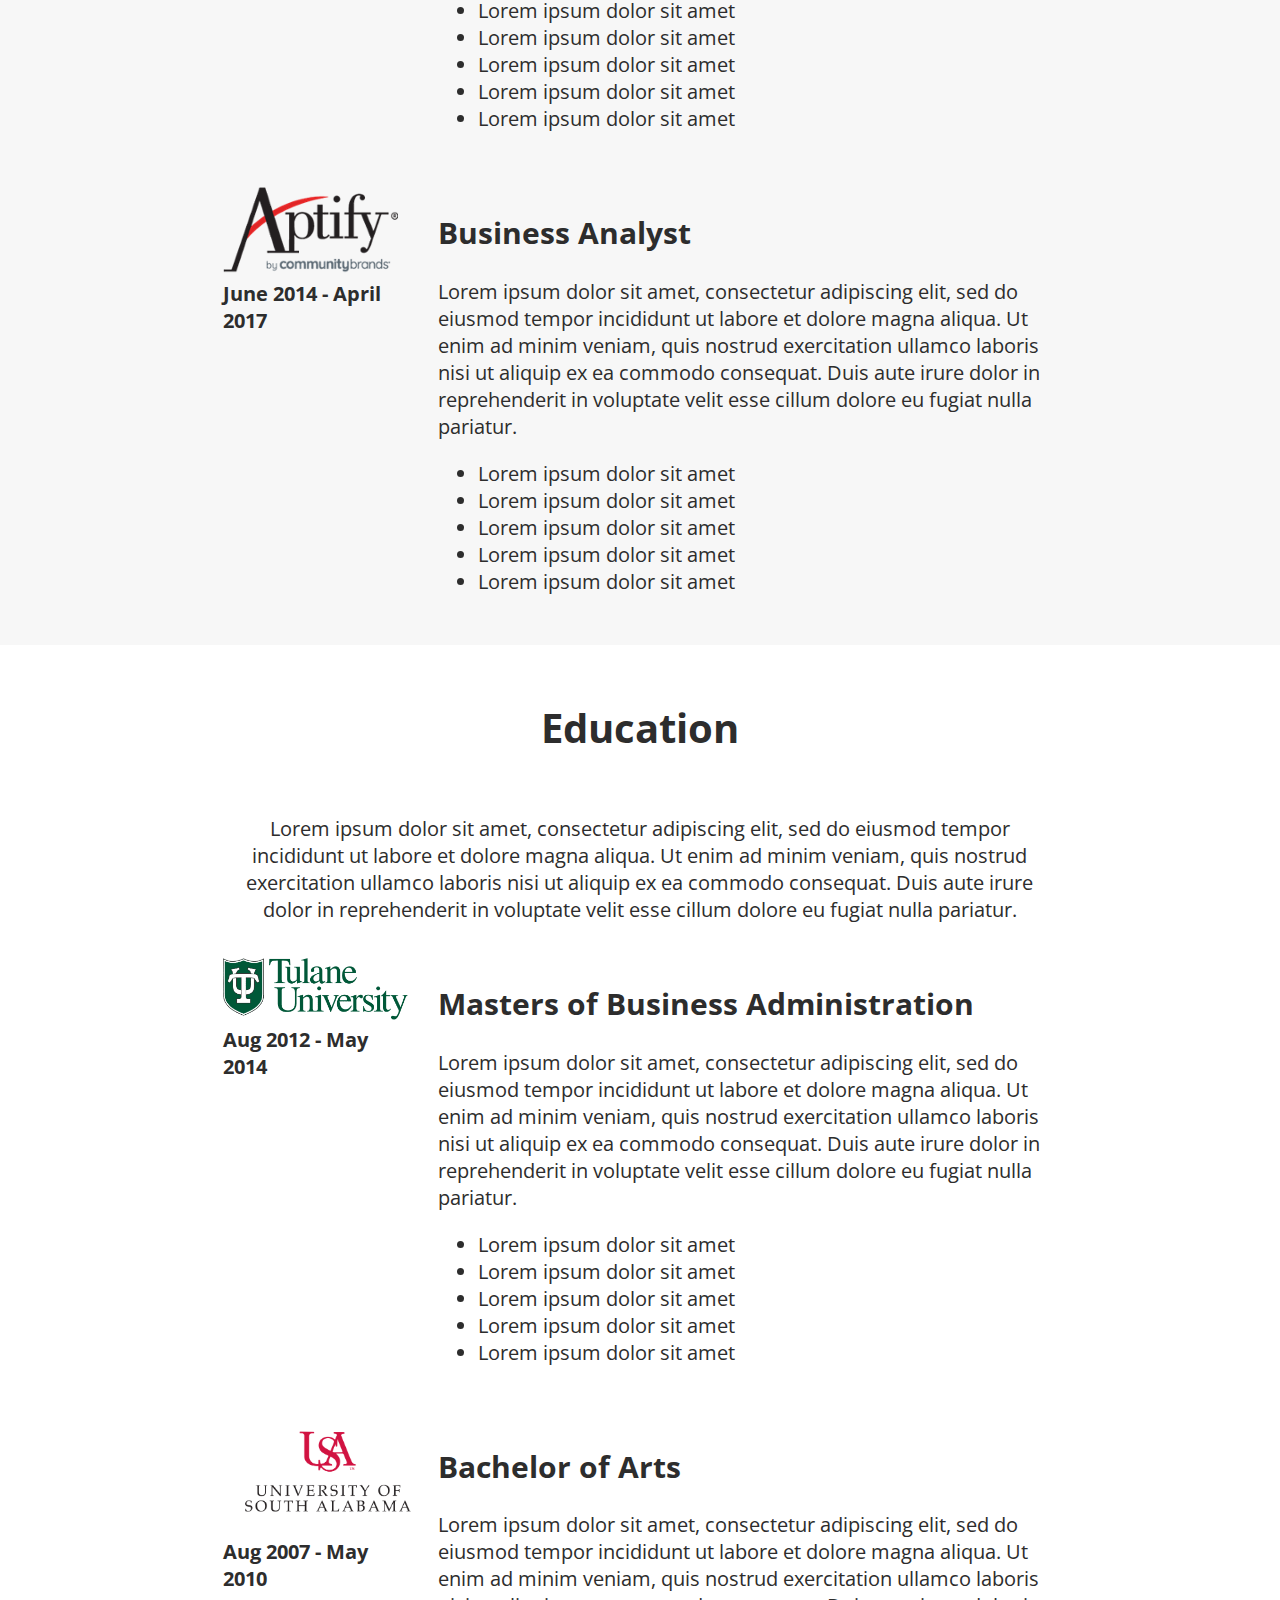
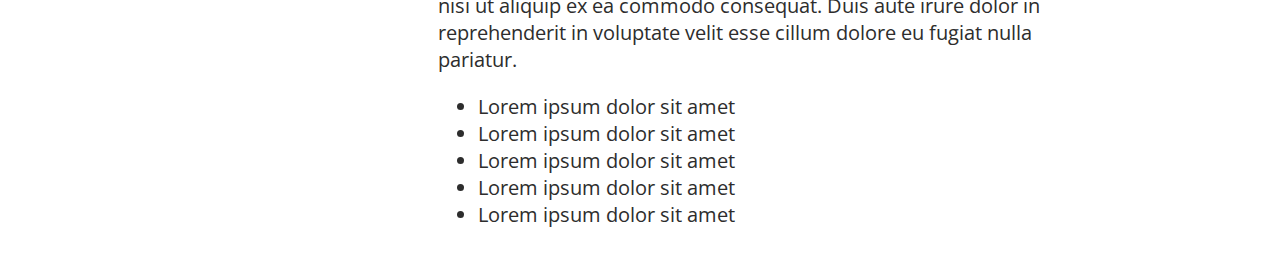
==== commit 456f8b3b: "hiding contact section" ====
--- a/index.html
+++ b/index.html
@@ -23,9 +23,9 @@
     <div>
       <a href="#education">Education</a>
     </div>
-    <div>
+    <!-- <div>
       <a href="#contact">Contact</a>
-    </div>
+    </div> -->
   </header>
   <div class="wrapper">
     <div class="bio" id="bio">
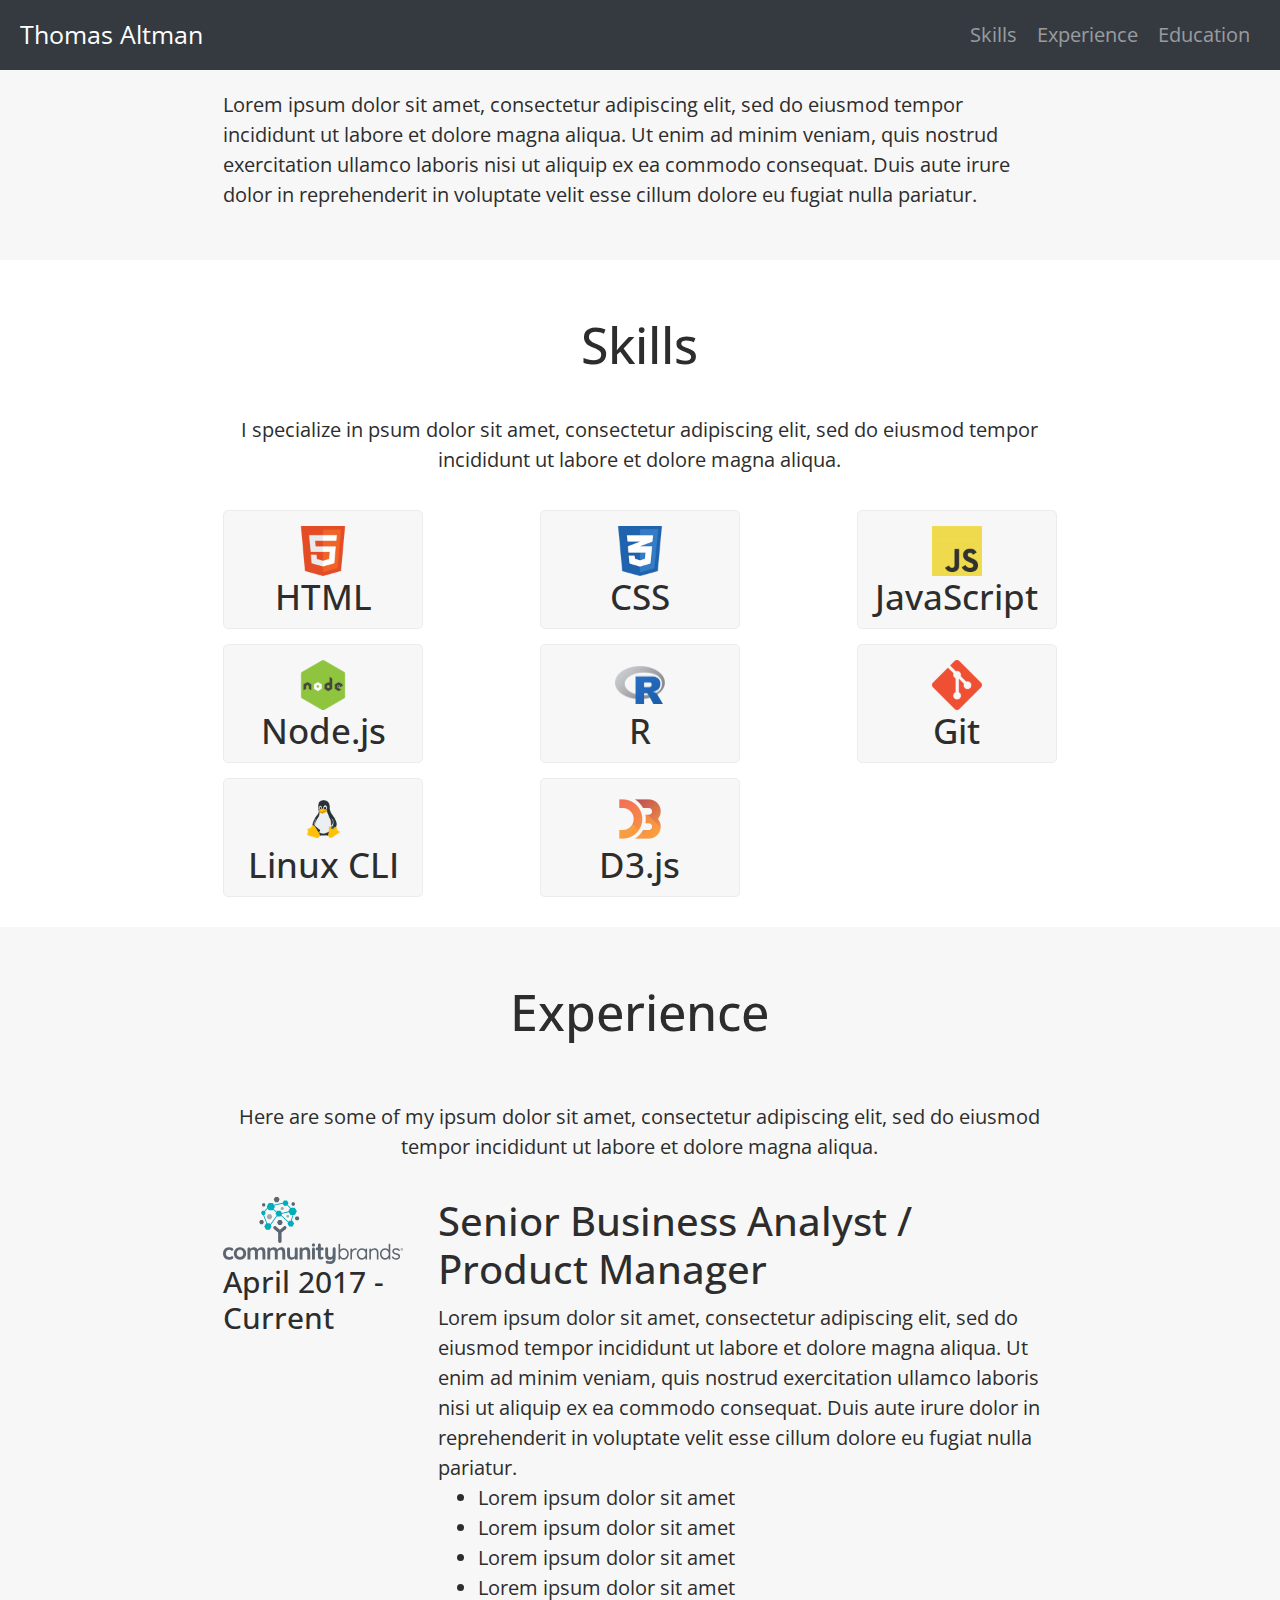
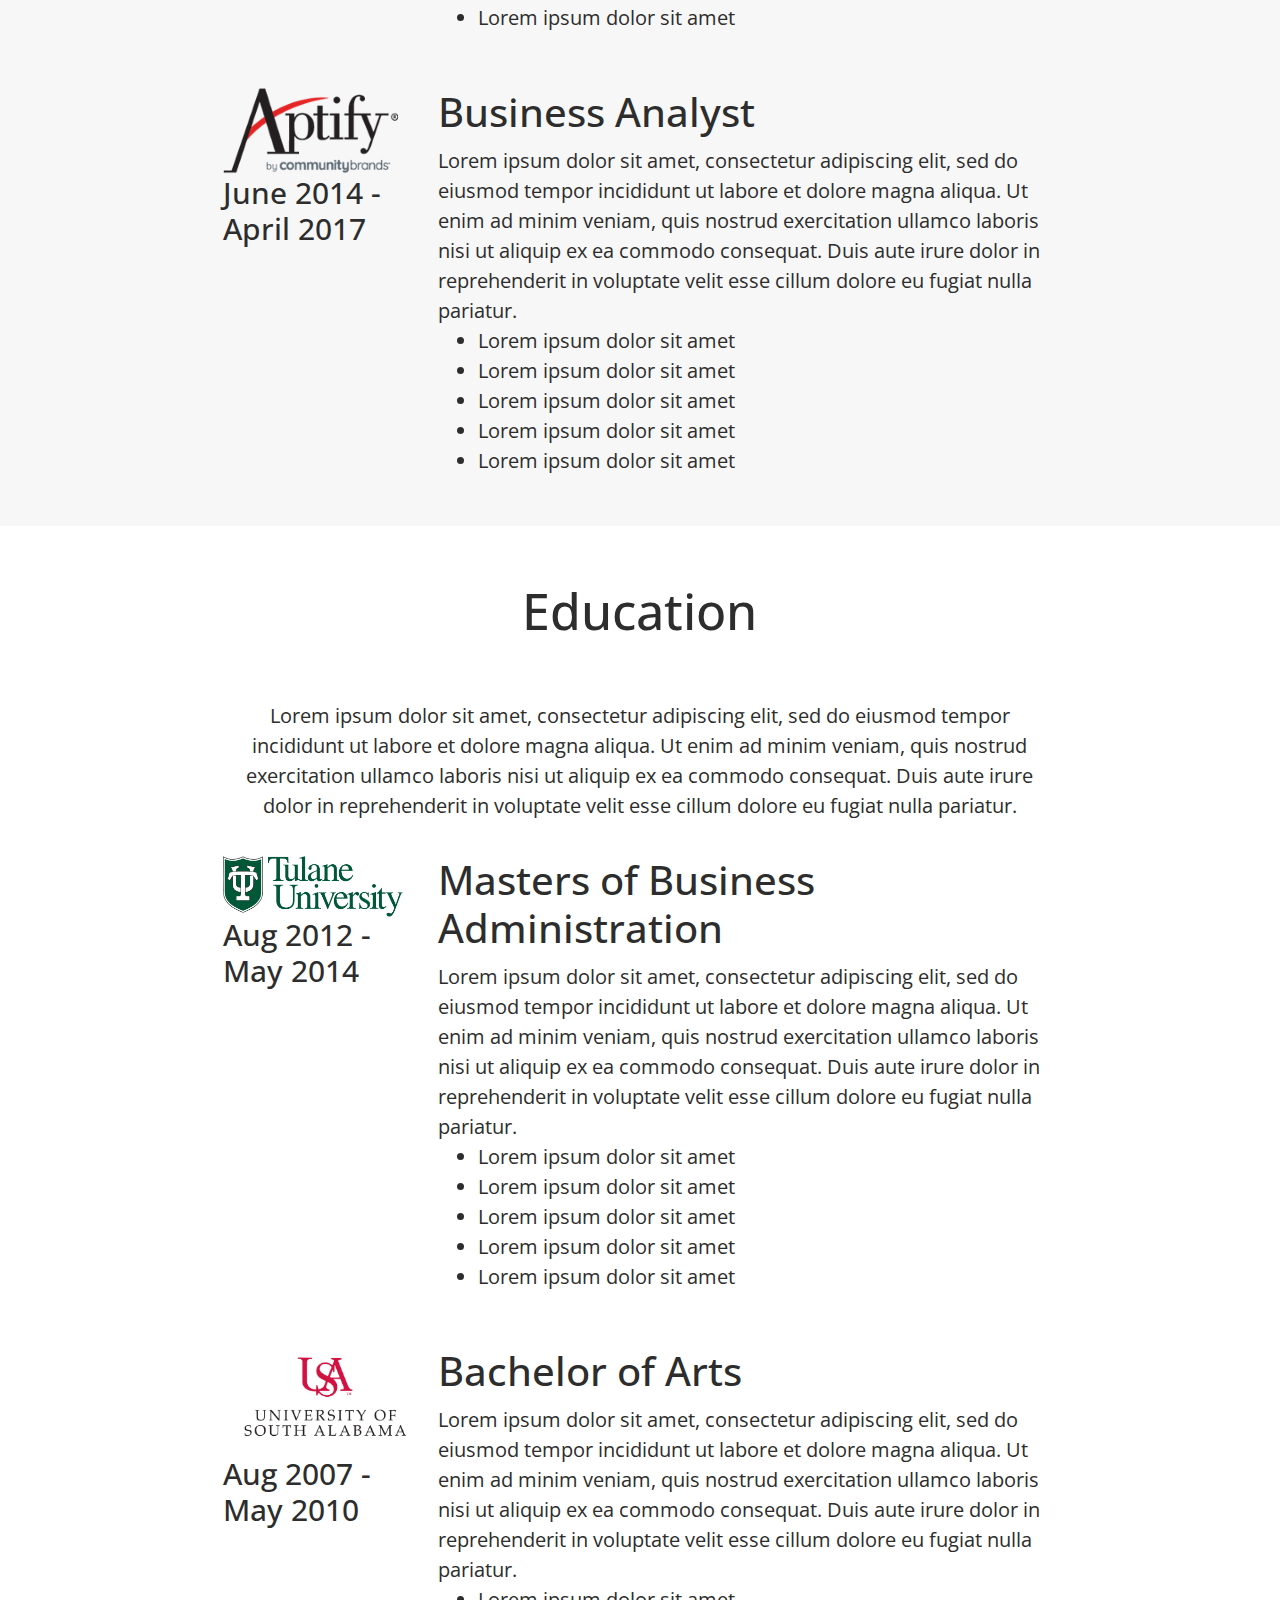
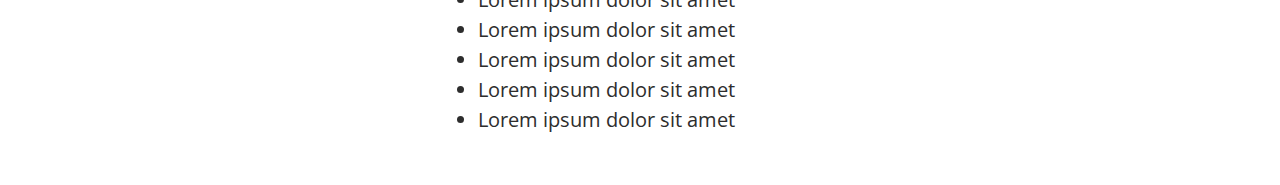
==== commit dfc564e0: "updating navbar to be mobile friendly" ====
--- a/index.html
+++ b/index.html
@@ -6,27 +6,31 @@
   <meta name="referrer" content="origin">
   <meta name="viewport" content="width=device-width, initial-scale=1, maximum-scale=1">
   <link rel="stylesheet" href="reset.css">
+  <link rel="stylesheet" href="https://stackpath.bootstrapcdn.com/bootstrap/4.4.1/css/bootstrap.min.css" integrity="sha384-Vkoo8x4CGsO3+Hhxv8T/Q5PaXtkKtu6ug5TOeNV6gBiFeWPGFN9MuhOf23Q9Ifjh" crossorigin="anonymous">
   <link href="https://fonts.googleapis.com/css?family=Open+Sans|Press+Start+2P" rel="stylesheet">
   <link rel="stylesheet" href="index.css">
 </head>
 <body>
-  <header class="site-navigation">
-    <div class="nav-brand">
-      <a href="#contact">Thomas Altman</a>
+  <nav class="navbar fixed-top navbar-expand-md navbar-dark bg-dark">
+    <a class="navbar-brand" href="#">Thomas Altman</a>
+    <button class="navbar-toggler" type="button" data-toggle="collapse" data-target="#navbarContent" aria-controls="navbarContent" aria-expanded="false" aria-label="Toggle navigation">
+      <span class="navbar-toggler-icon"></span>
+    </button>
+
+    <div class="collapse navbar-collapse" id="navbarContent">
+      <ul class="navbar-nav ml-auto">
+        <li class="nav-item">
+          <a class="nav-link" href="#skills">Skills</a>
+        </li>
+        <li class="nav-item">
+          <a class="nav-link" href="#experience">Experience</a>
+        </li>
+        <li class="nav-item">
+          <a class="nav-link" href="#education">Education</a>
+        </li>
+      </ul>
     </div>
-    <div>
-      <a  href="#skills">Skills</a>
-    </div>
-    <div>
-      <a href="#experience">Experience</a>
-    </div>
-    <div>
-      <a href="#education">Education</a>
-    </div>
-    <!-- <div>
-      <a href="#contact">Contact</a>
-    </div> -->
-  </header>
+  </nav>
   <div class="wrapper">
     <div class="bio" id="bio">
       <div class="bio-content">
@@ -159,5 +163,8 @@
       </div>
     </div> -->
   </div>
+  <script src="https://code.jquery.com/jquery-3.4.1.slim.min.js" integrity="sha384-J6qa4849blE2+poT4WnyKhv5vZF5SrPo0iEjwBvKU7imGFAV0wwj1yYfoRSJoZ+n" crossorigin="anonymous"></script>
+<script src="https://cdn.jsdelivr.net/npm/popper.js@1.16.0/dist/umd/popper.min.js" integrity="sha384-Q6E9RHvbIyZFJoft+2mJbHaEWldlvI9IOYy5n3zV9zzTtmI3UksdQRVvoxMfooAo" crossorigin="anonymous"></script>
+<script src="https://stackpath.bootstrapcdn.com/bootstrap/4.4.1/js/bootstrap.min.js" integrity="sha384-wfSDF2E50Y2D1uUdj0O3uMBJnjuUD4Ih7YwaYd1iqfktj0Uod8GCExl3Og8ifwB6" crossorigin="anonymous"></script>
 </body>
 </html>
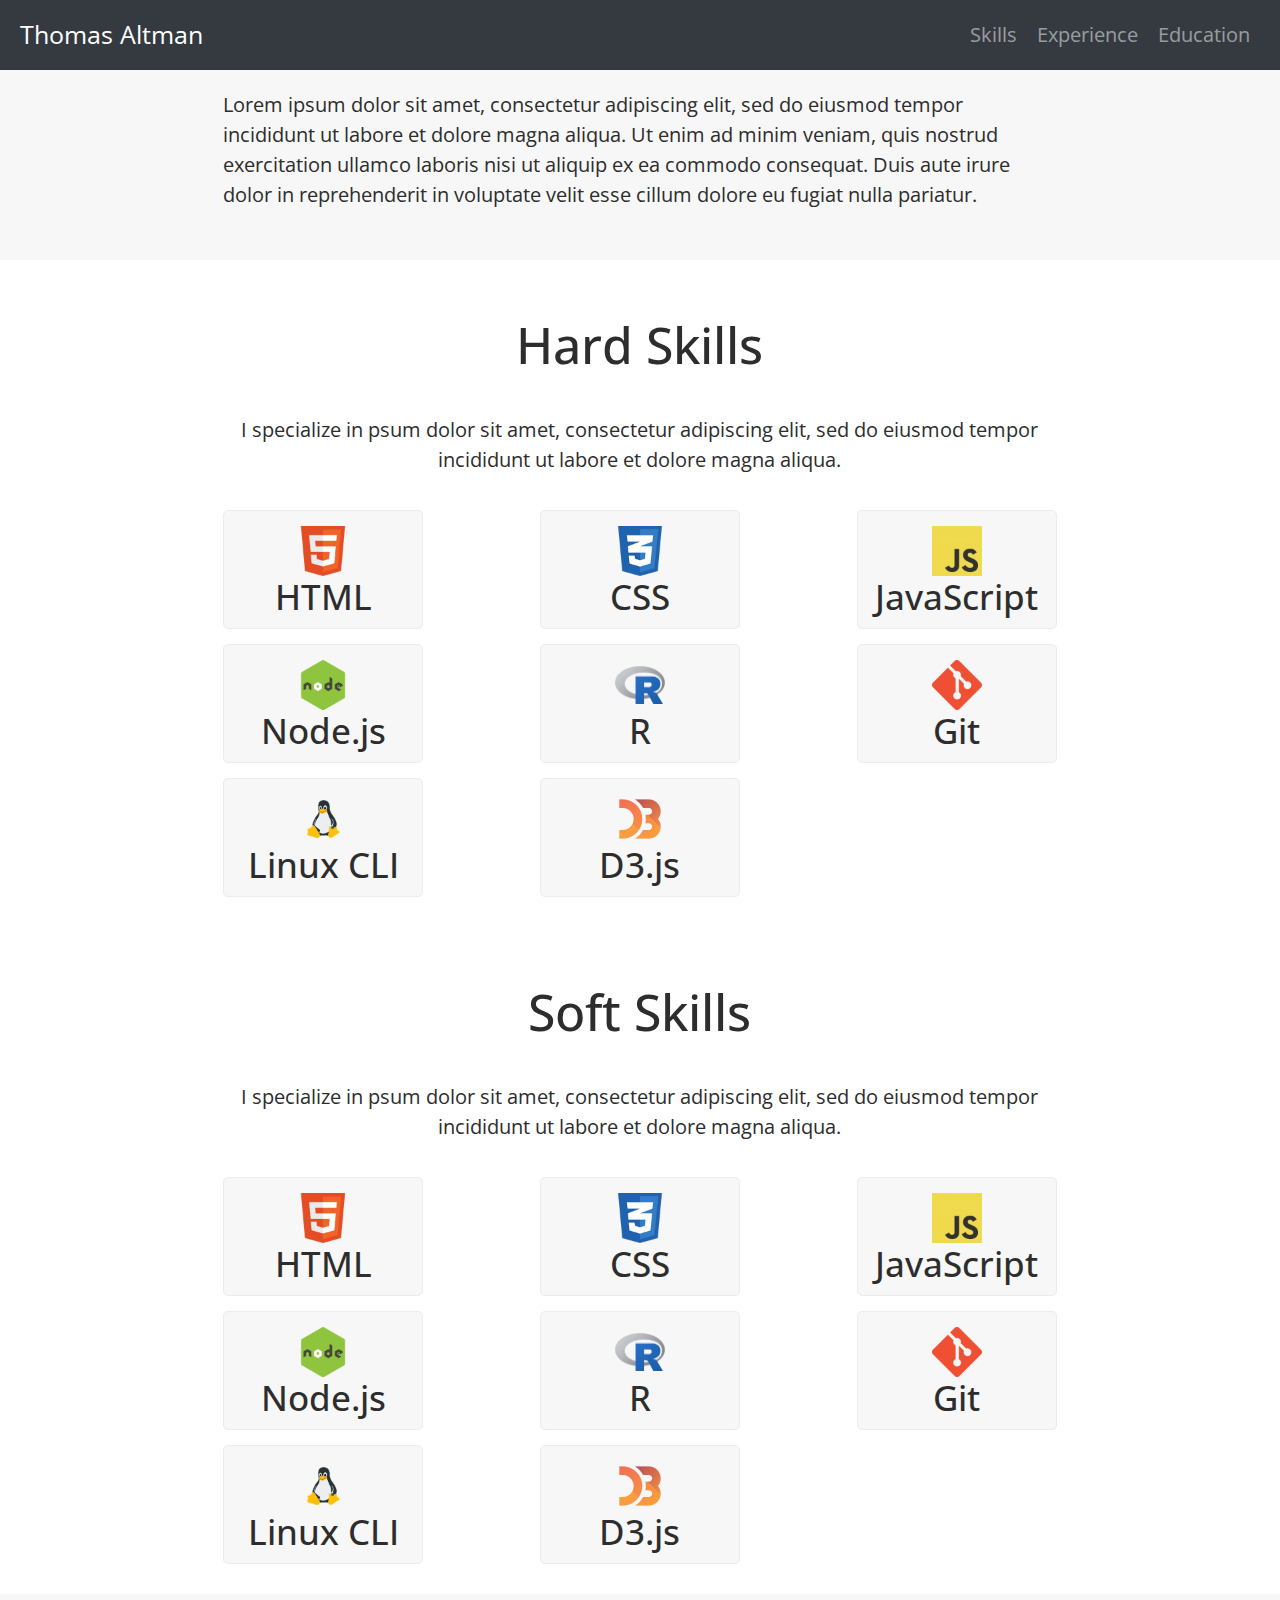
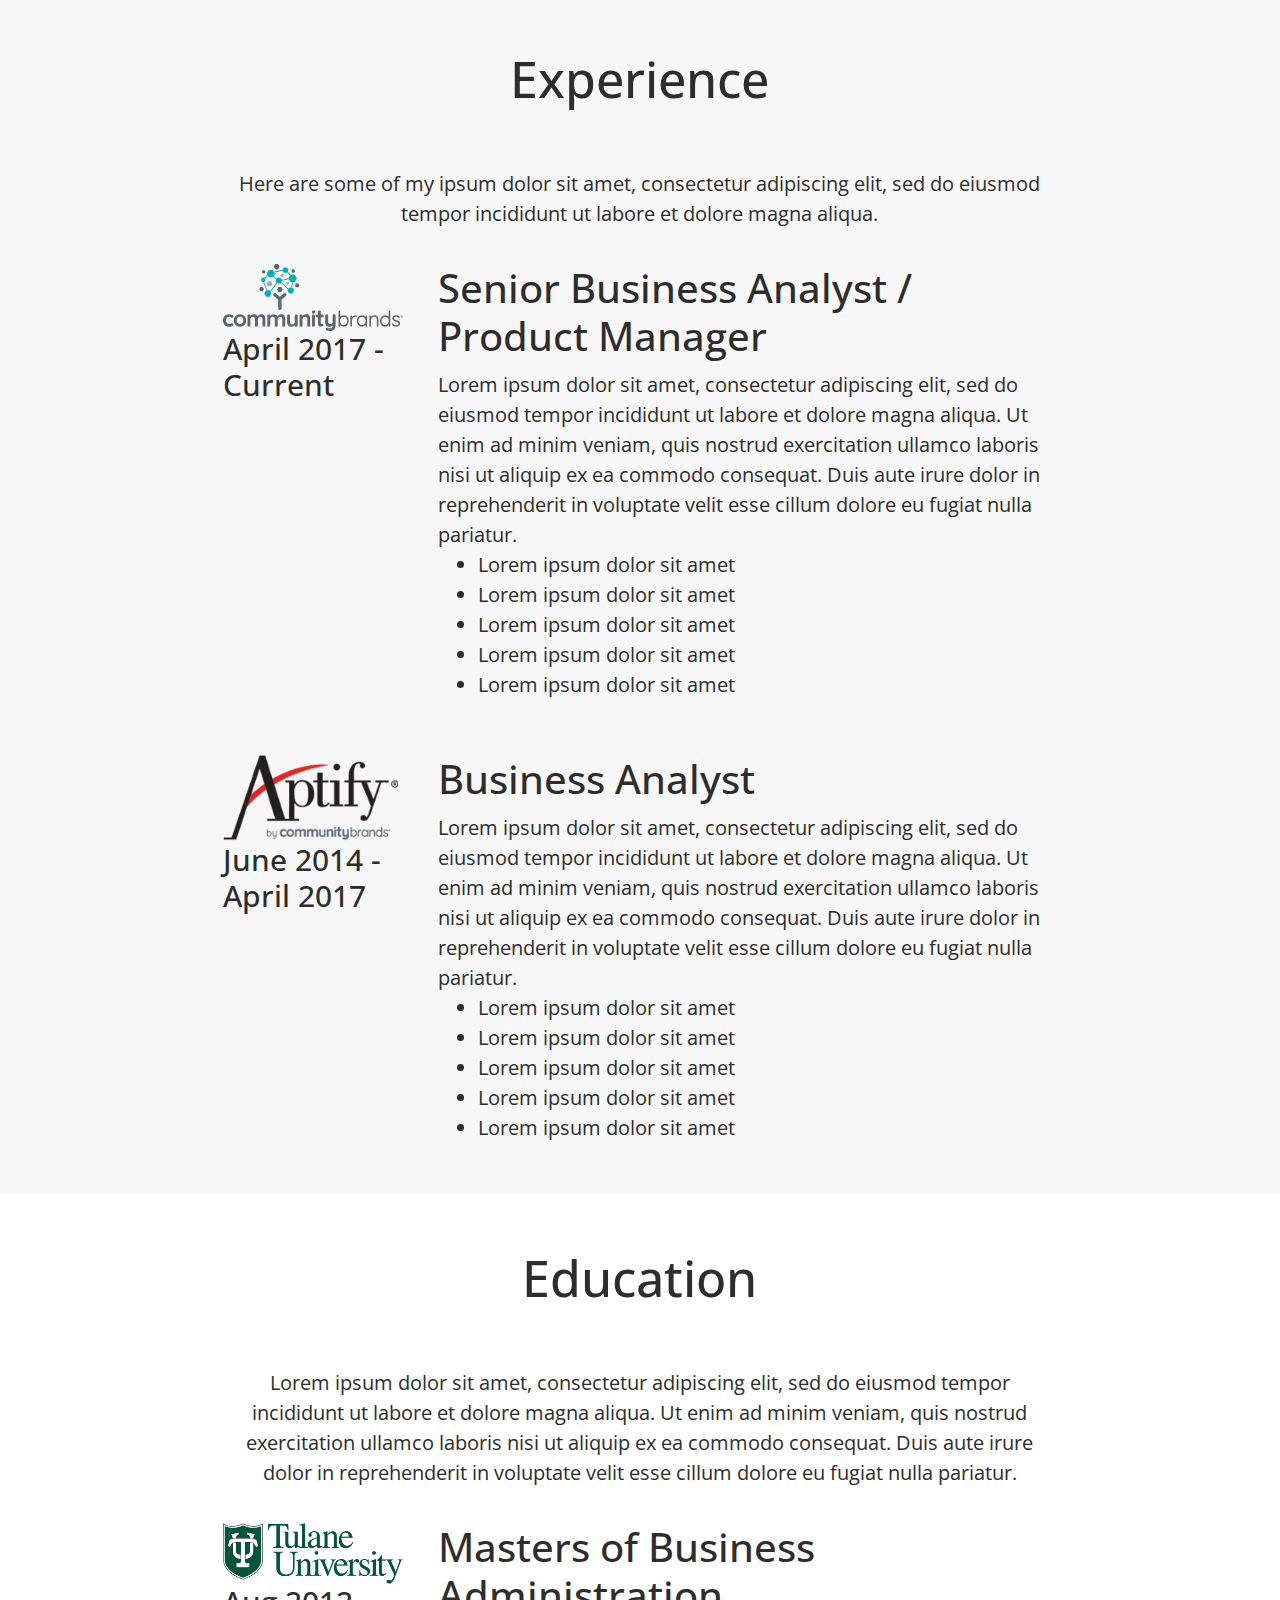
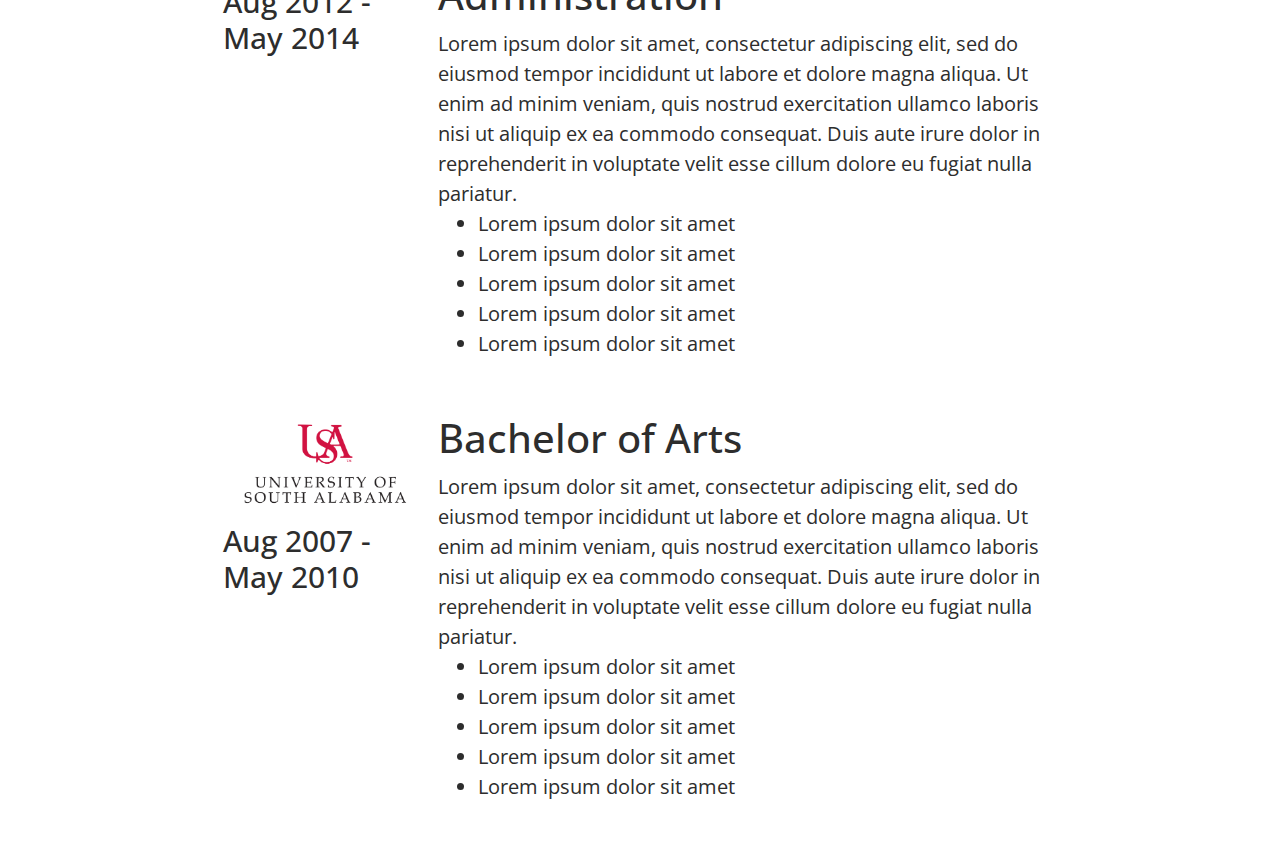
==== commit a22df0b0: "adding soft skills section" ====
--- a/index.html
+++ b/index.html
@@ -39,7 +39,43 @@
     </div>
     <div class="skills" id="skills">
       <div class="skills-content">
-        <h1>Skills</h1>
+        <h1>Hard Skills</h1>
+        <p>I specialize in psum dolor sit amet, consectetur adipiscing elit, sed do eiusmod tempor incididunt ut labore et dolore magna aliqua.</p>
+        <div class="card">
+          <img src="img/html.png" alt="HTML5 logo">
+          <h3>HTML</h3>
+        </div>
+        <div class="card">
+          <img src="img/css.png" alt="HTML5 logo">
+          <h3>CSS</h3>
+        </div>
+        <div class="card">
+          <img src="img/js.png" alt="HTML5 logo">
+          <h3>JavaScript</h3>
+        </div>
+        <div class="card">
+          <img src="img/node.png" alt="HTML5 logo">
+          <h3>Node.js</h3>
+        </div>
+        <div class="card">
+          <img src="img/Rlogo.png" alt="HTML5 logo">
+          <h3>R</h3>
+        </div>
+        <div class="card">
+          <img src="img/git.png" alt="HTML5 logo">
+          <h3>Git</h3>
+        </div>
+        <div class="card">
+          <img src="img/linux.png" alt="HTML5 logo">
+          <h3>Linux CLI</h3>
+        </div>
+        <div class="card">
+          <img src="img/d3.png" alt="HTML5 logo">
+          <h3>D3.js</h3>
+        </div>
+      </div>
+      <div class="hard-skills-content">
+        <h1>Soft Skills</h1>
         <p>I specialize in psum dolor sit amet, consectetur adipiscing elit, sed do eiusmod tempor incididunt ut labore et dolore magna aliqua.</p>
         <div class="card">
           <img src="img/html.png" alt="HTML5 logo">
--- a/index.css
+++ b/index.css
@@ -66,6 +66,7 @@
     grid-template-areas:
     "b b b b b b b b b b b b"
     "s s s s s s s s s s s s"
+    "s s s s s s s s s s s s"
     "x x x x x x x x x x x x"
     "e e e e e e e e e e e e"
     "c c c c c c c c c c c c";
@@ -96,6 +97,7 @@
     grid-template-rows: auto;
     grid-template-areas:
     "sc sc sc sc sc sc sc sc sc sc sc sc"
+    "hsc hsc hsc hsc hsc hsc hsc hsc hsc hsc hsc hsc"
   }
 
   .skills-content {
@@ -134,6 +136,51 @@
   }
 
   .skills-content h3 {
+    text-align: center;
+  }
+
+  .hard-skills-content {
+    grid-area: hsc;
+    padding: 30px 10px;
+    display: grid;
+    grid-template-columns: 1fr 1fr;
+    grid-auto-rows: auto;
+    grid-column-gap: 25px;
+    grid-row-gap: 15px;
+    justify-content: center;
+  }
+
+  .hard-skills-content h1 {
+    grid-column: 1 / -1;
+    text-align: center;
+    margin: 25px 0px;
+  }
+
+  .hard-skills-content p {
+    grid-column: 1 / -1;
+    text-align: center;
+  }
+
+  .hard-skills-content .card {
+    border: 1px solid #ebecec;
+    padding-top: 15px;
+    background-color: hsl(0, 0%, 97%);
+    transition: box-shadow 200ms ease-in-out;
+  }
+
+  .hard-skills-content .card:hover {
+    position: relative;
+    top: -5px;
+    box-shadow: 0 10px 50px 0 rgba(0, 0, 0, 0.5);
+  }
+
+  .hard-skills-content img {
+    max-width: 50px;
+    display: block;
+    margin: auto;
+  }
+
+  .hard-skills-content h3 {
     text-align: center;
   }
 
@@ -420,6 +467,7 @@
     grid-template-areas:
     "b b b b b b b b b b b b"
     "s s s s s s s s s s s s"
+    "s s s s s s s s s s s s"
     "x x x x x x x x x x x x"
     "e e e e e e e e e e e e"
     "c c c c c c c c c c c c";
@@ -450,6 +498,7 @@
     grid-template-rows: auto;
     grid-template-areas:
     "sc sc sc sc sc sc sc sc sc sc sc sc"
+    "hsc hsc hsc hsc hsc hsc hsc hsc hsc hsc hsc hsc"
   }
 
   .skills-content {
@@ -494,6 +543,51 @@
   }
 
   .skills-content h3 {
+    text-align: center;
+  }
+
+  .hard-skills-content {
+    grid-area: hsc;
+    padding: 30px 10px;
+    display: grid;
+    grid-template-columns: repeat(3, 1fr);
+    grid-auto-rows: auto;
+    grid-column-gap: 25px;
+    grid-row-gap: 15px;
+    justify-content: space-between;
+  }
+
+  .hard-skills-content h1 {
+    grid-column: 1 / -1;
+    text-align: center;
+    margin: 25px 0px;
+  }
+
+  .hard-skills-content p {
+    grid-column: 1 / -1;
+    text-align: center;
+  }
+
+  .hard-skills-content .card {
+    border: 1px solid #ebecec;
+    padding-top: 15px;
+    background-color: hsl(0, 0%, 97%);
+    transition: box-shadow 200ms ease-in-out;
+  }
+
+  .hard-skills-content .card:hover {
+    position: relative;
+    top: -5px;
+    box-shadow: 0 10px 50px 0 rgba(0, 0, 0, 0.5);
+  }
+
+  .hard-skills-content img {
+    max-width: 50px;
+    display: block;
+    margin: auto;
+  }
+
+  .hard-skills-content h3 {
     text-align: center;
   }
 
@@ -781,6 +875,7 @@
     grid-template-areas:
     "b b b b b b b b b b b b"
     "s s s s s s s s s s s s"
+    "s s s s s s s s s s s s"
     "x x x x x x x x x x x x"
     "e e e e e e e e e e e e"
     "c c c c c c c c c c c c";
@@ -811,6 +906,7 @@
     grid-template-rows: auto;
     grid-template-areas:
     ". . sc sc sc sc sc sc sc sc . ."
+    ". . hsc hsc hsc hsc hsc hsc hsc hsc . ."
   }
 
   .skills-content {
@@ -855,6 +951,51 @@
   }
 
   .skills-content h3 {
+    text-align: center;
+  }
+
+  .hard-skills-content {
+    grid-area: hsc;
+    padding: 30px 10px;
+    display: grid;
+    grid-template-columns: repeat(auto-fit, 200px);
+    grid-auto-rows: auto;
+    grid-column-gap: 25px;
+    grid-row-gap: 15px;
+    justify-content: space-between;
+  }
+
+  .hard-skills-content h1 {
+    grid-column: 1 / -1;
+    text-align: center;
+    margin: 25px 0px;
+  }
+
+  .hard-skills-content p {
+    grid-column: 1 / -1;
+    text-align: center;
+  }
+
+  .hard-skills-content .card {
+    border: 1px solid #ebecec;
+    padding-top: 15px;
+    background-color: hsl(0, 0%, 97%);
+    transition: box-shadow 200ms ease-in-out;
+  }
+
+  .hard-skills-content .card:hover {
+    position: relative;
+    top: -5px;
+    box-shadow: 0 10px 50px 0 rgba(0, 0, 0, 0.5);
+  }
+
+  .hard-skills-content img {
+    max-width: 50px;
+    display: block;
+    margin: auto;
+  }
+
+  .hard-skills-content h3 {
     text-align: center;
   }
 
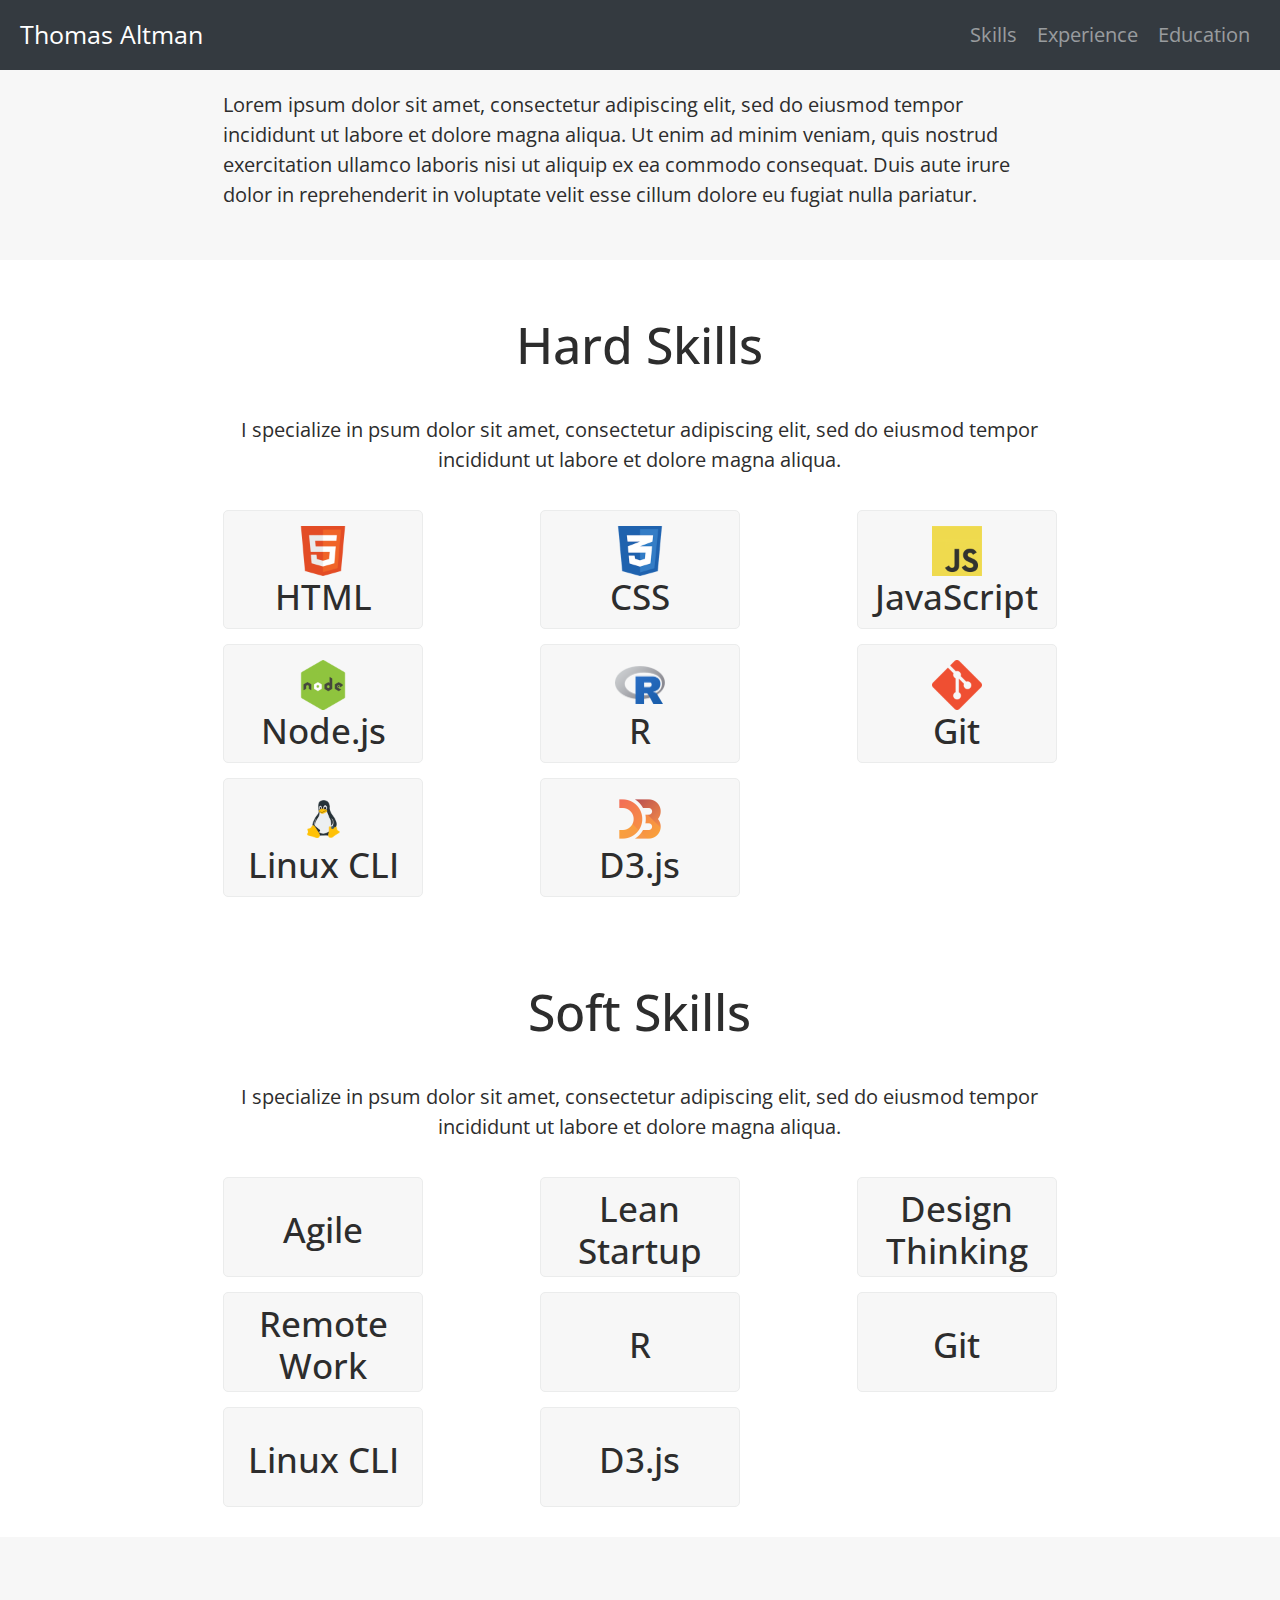
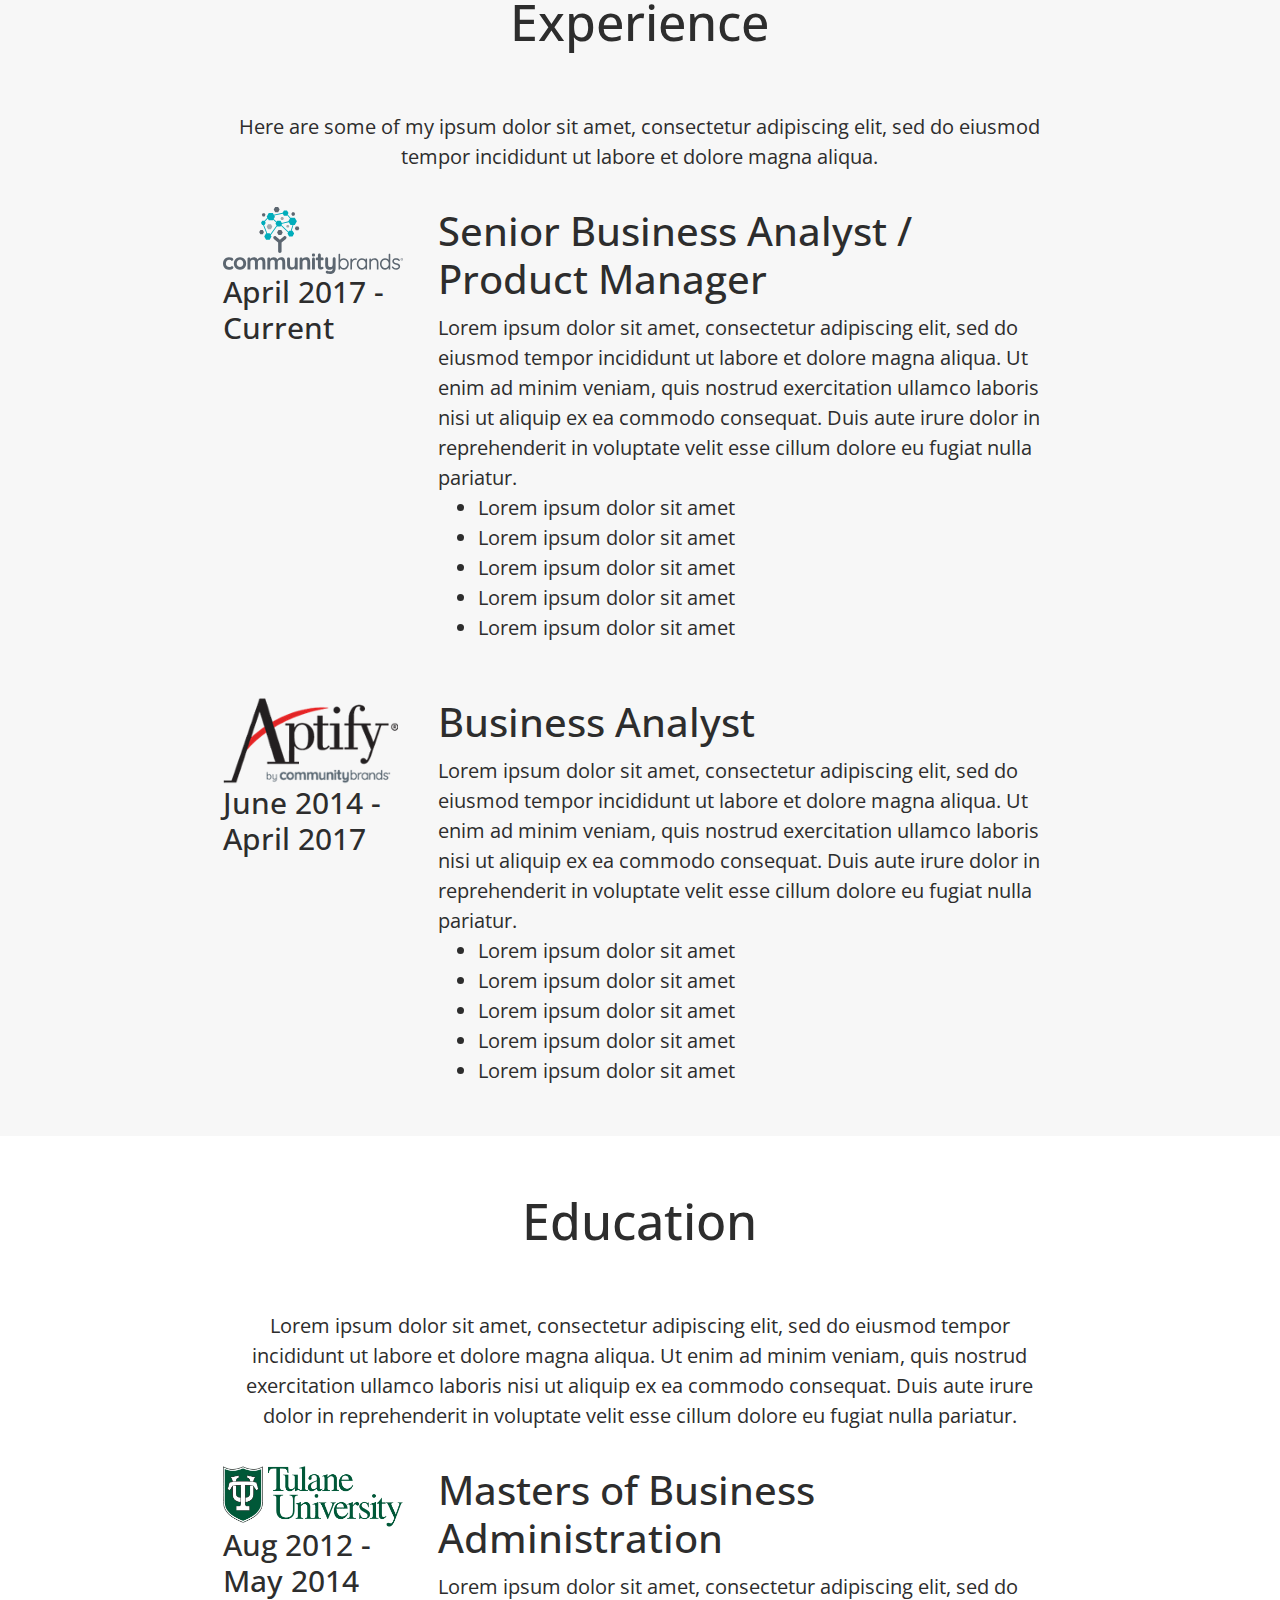
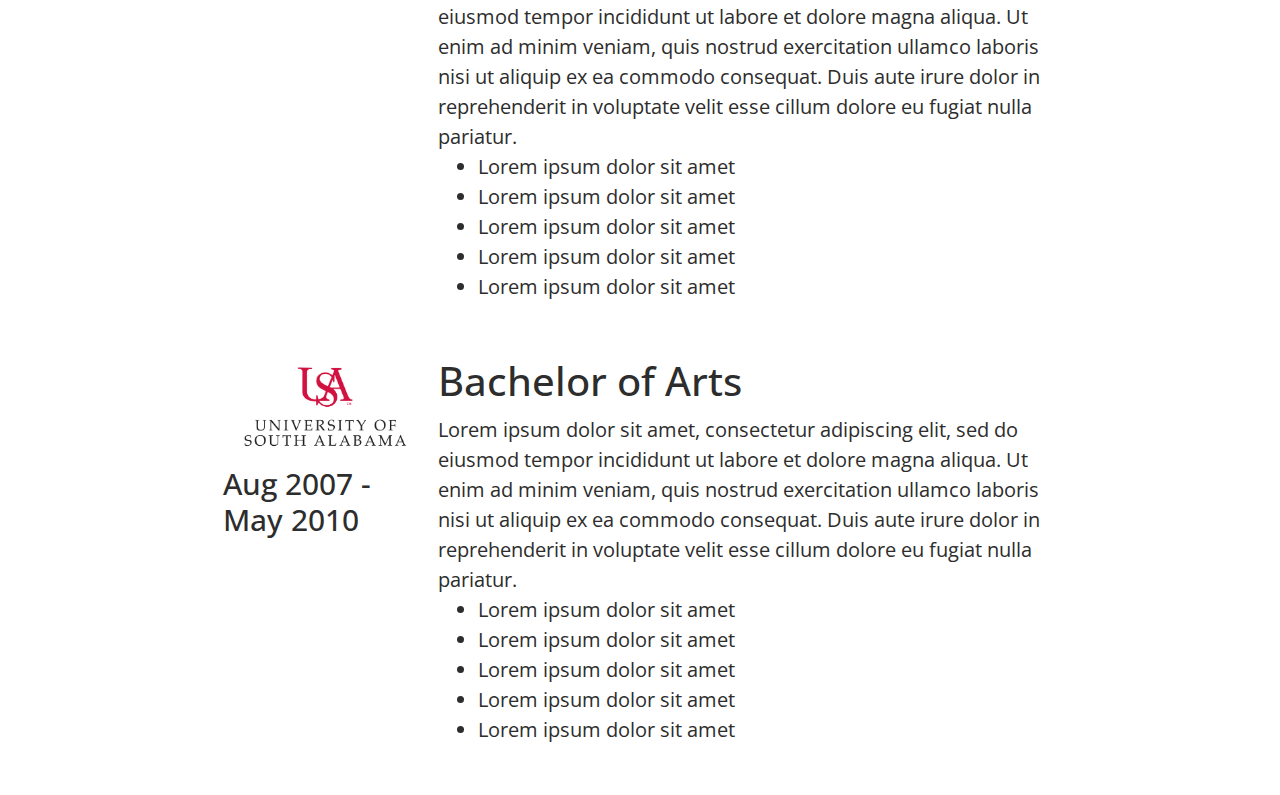
==== commit 74c92c10: "updating soft skills section" ====
--- a/index.html
+++ b/index.html
@@ -78,35 +78,35 @@
         <h1>Soft Skills</h1>
         <p>I specialize in psum dolor sit amet, consectetur adipiscing elit, sed do eiusmod tempor incididunt ut labore et dolore magna aliqua.</p>
         <div class="card">
-          <img src="img/html.png" alt="HTML5 logo">
-          <h3>HTML</h3>
-        </div>
-        <div class="card">
-          <img src="img/css.png" alt="HTML5 logo">
-          <h3>CSS</h3>
-        </div>
-        <div class="card">
-          <img src="img/js.png" alt="HTML5 logo">
-          <h3>JavaScript</h3>
-        </div>
-        <div class="card">
-          <img src="img/node.png" alt="HTML5 logo">
-          <h3>Node.js</h3>
-        </div>
-        <div class="card">
-          <img src="img/Rlogo.png" alt="HTML5 logo">
+          <!-- <img src="img/html.png" alt="HTML5 logo"> -->
+          <h3>Agile</h3>
+        </div>
+        <div class="card">
+          <!-- <img src="img/css.png" alt="HTML5 logo"> -->
+          <h3>Lean Startup</h3>
+        </div>
+        <div class="card">
+          <!-- <img src="img/js.png" alt="HTML5 logo"> -->
+          <h3>Design Thinking</h3>
+        </div>
+        <div class="card">
+          <!-- <img src="img/node.png" alt="HTML5 logo"> -->
+          <h3>Remote Work</h3>
+        </div>
+        <div class="card">
+          <!-- <img src="img/Rlogo.png" alt="HTML5 logo"> -->
           <h3>R</h3>
         </div>
         <div class="card">
-          <img src="img/git.png" alt="HTML5 logo">
+          <!-- <img src="img/git.png" alt="HTML5 logo"> -->
           <h3>Git</h3>
         </div>
         <div class="card">
-          <img src="img/linux.png" alt="HTML5 logo">
+          <!-- <img src="img/linux.png" alt="HTML5 logo"> -->
           <h3>Linux CLI</h3>
         </div>
         <div class="card">
-          <img src="img/d3.png" alt="HTML5 logo">
+          <!-- <img src="img/d3.png" alt="HTML5 logo"> -->
           <h3>D3.js</h3>
         </div>
       </div>
--- a/index.css
+++ b/index.css
@@ -963,6 +963,7 @@
     grid-column-gap: 25px;
     grid-row-gap: 15px;
     justify-content: space-between;
+
   }
 
   .hard-skills-content h1 {
@@ -979,8 +980,13 @@
   .hard-skills-content .card {
     border: 1px solid #ebecec;
     padding-top: 15px;
+    height: 100px;
+    width: 200px;
     background-color: hsl(0, 0%, 97%);
     transition: box-shadow 200ms ease-in-out;
+    display: flex;
+    align-items: center;
+    justify-content: center;
   }
 
   .hard-skills-content .card:hover {
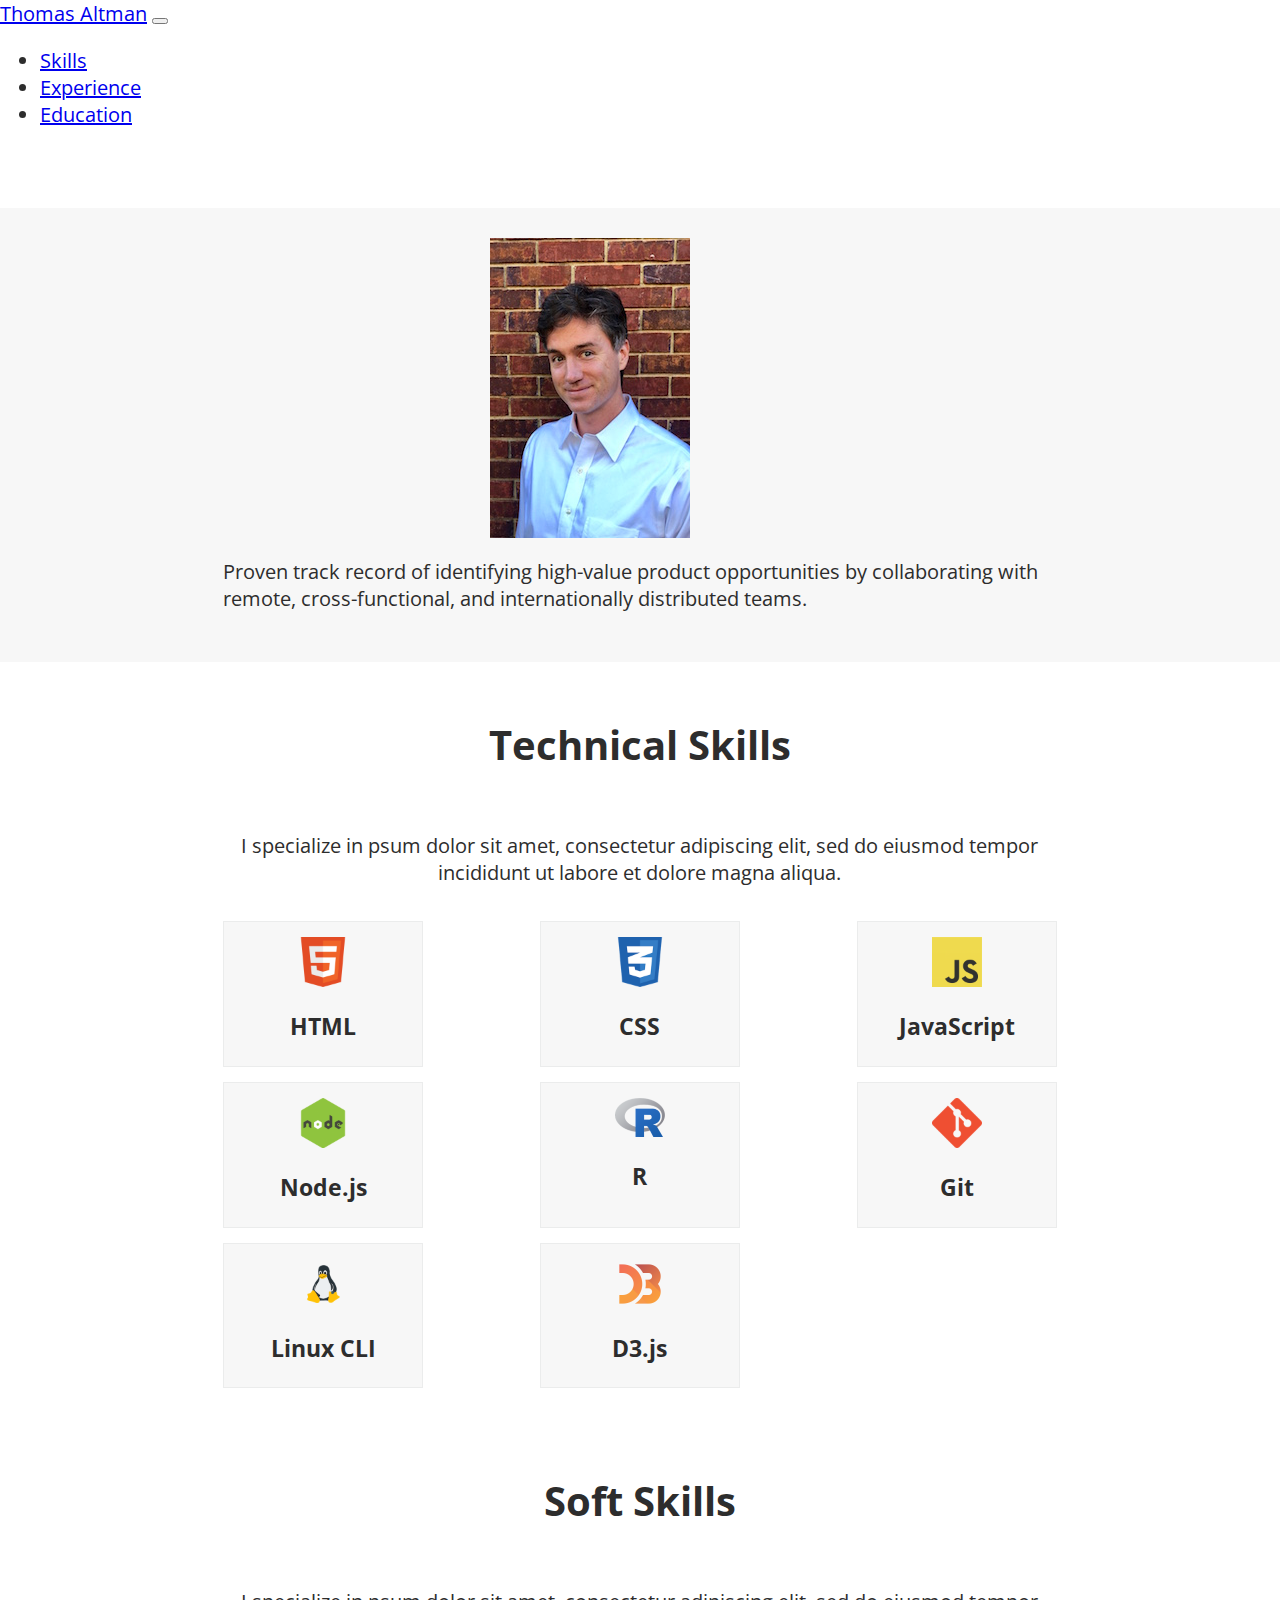
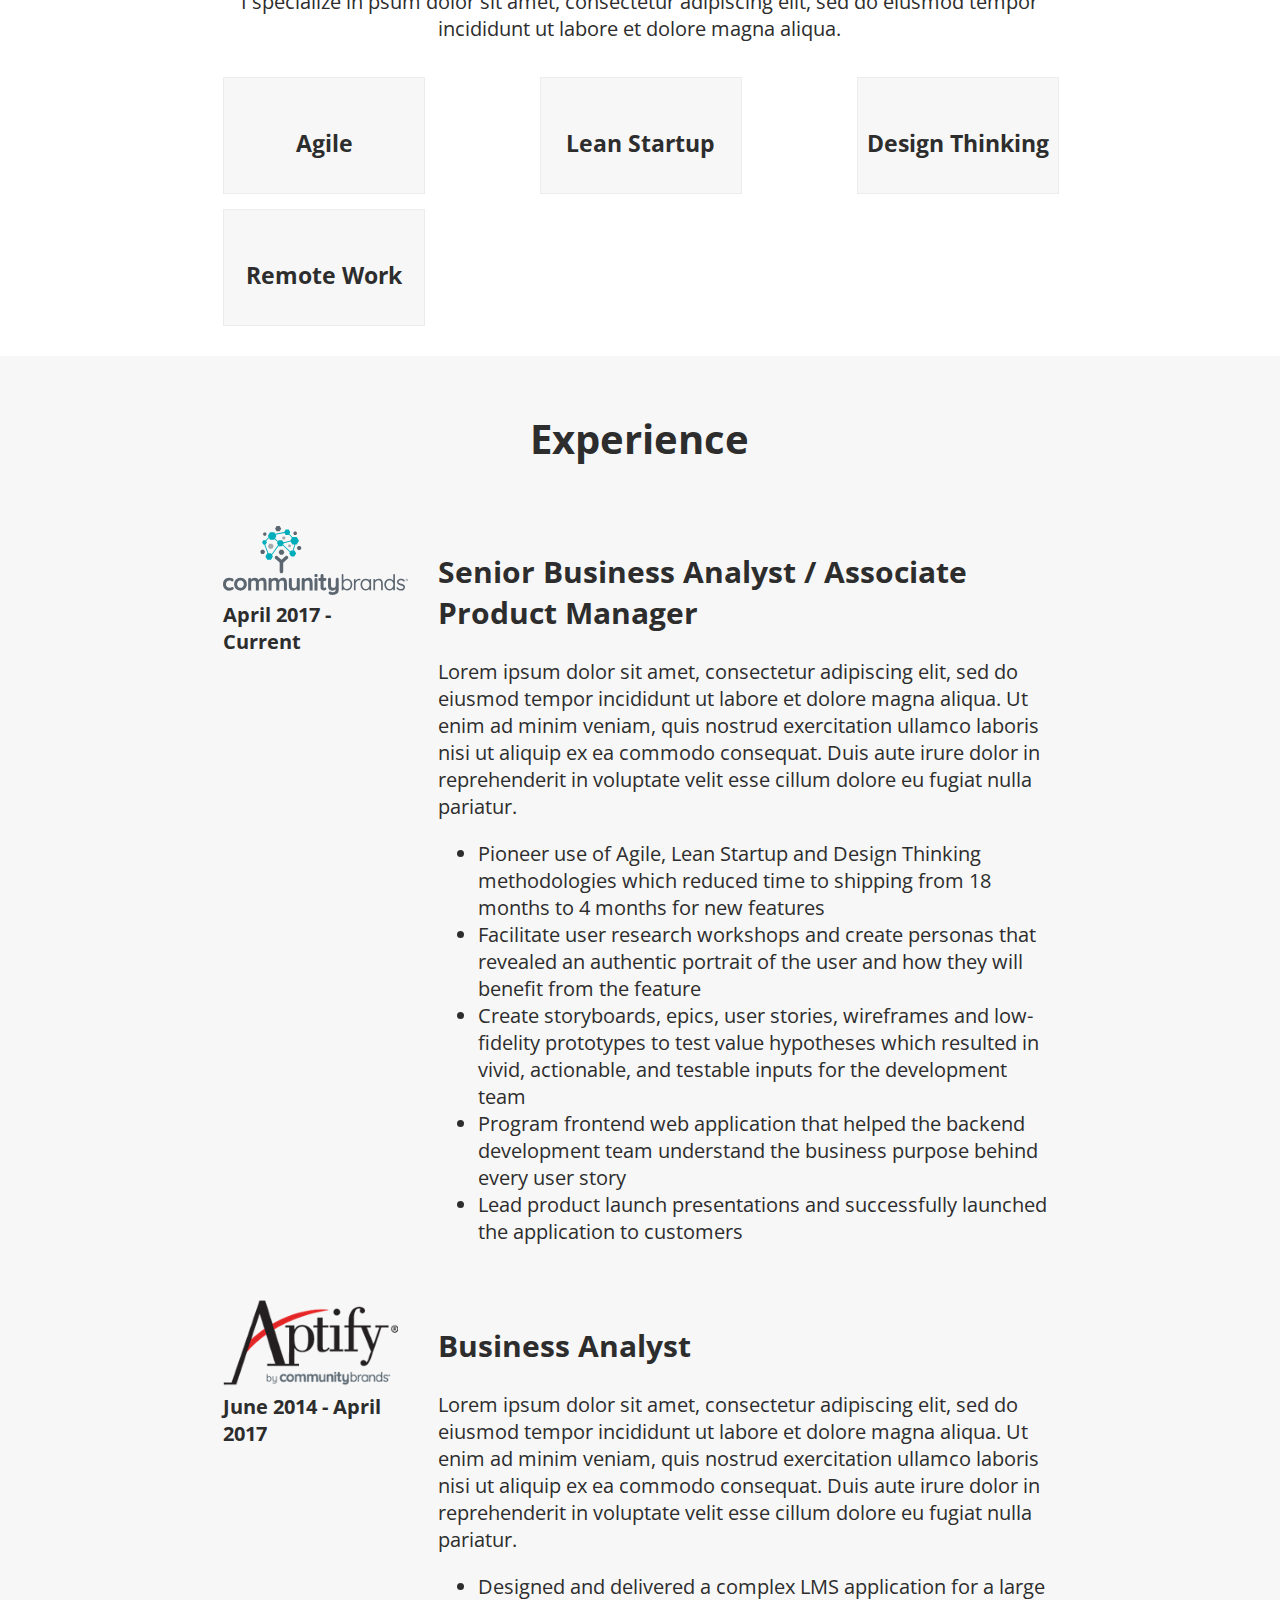
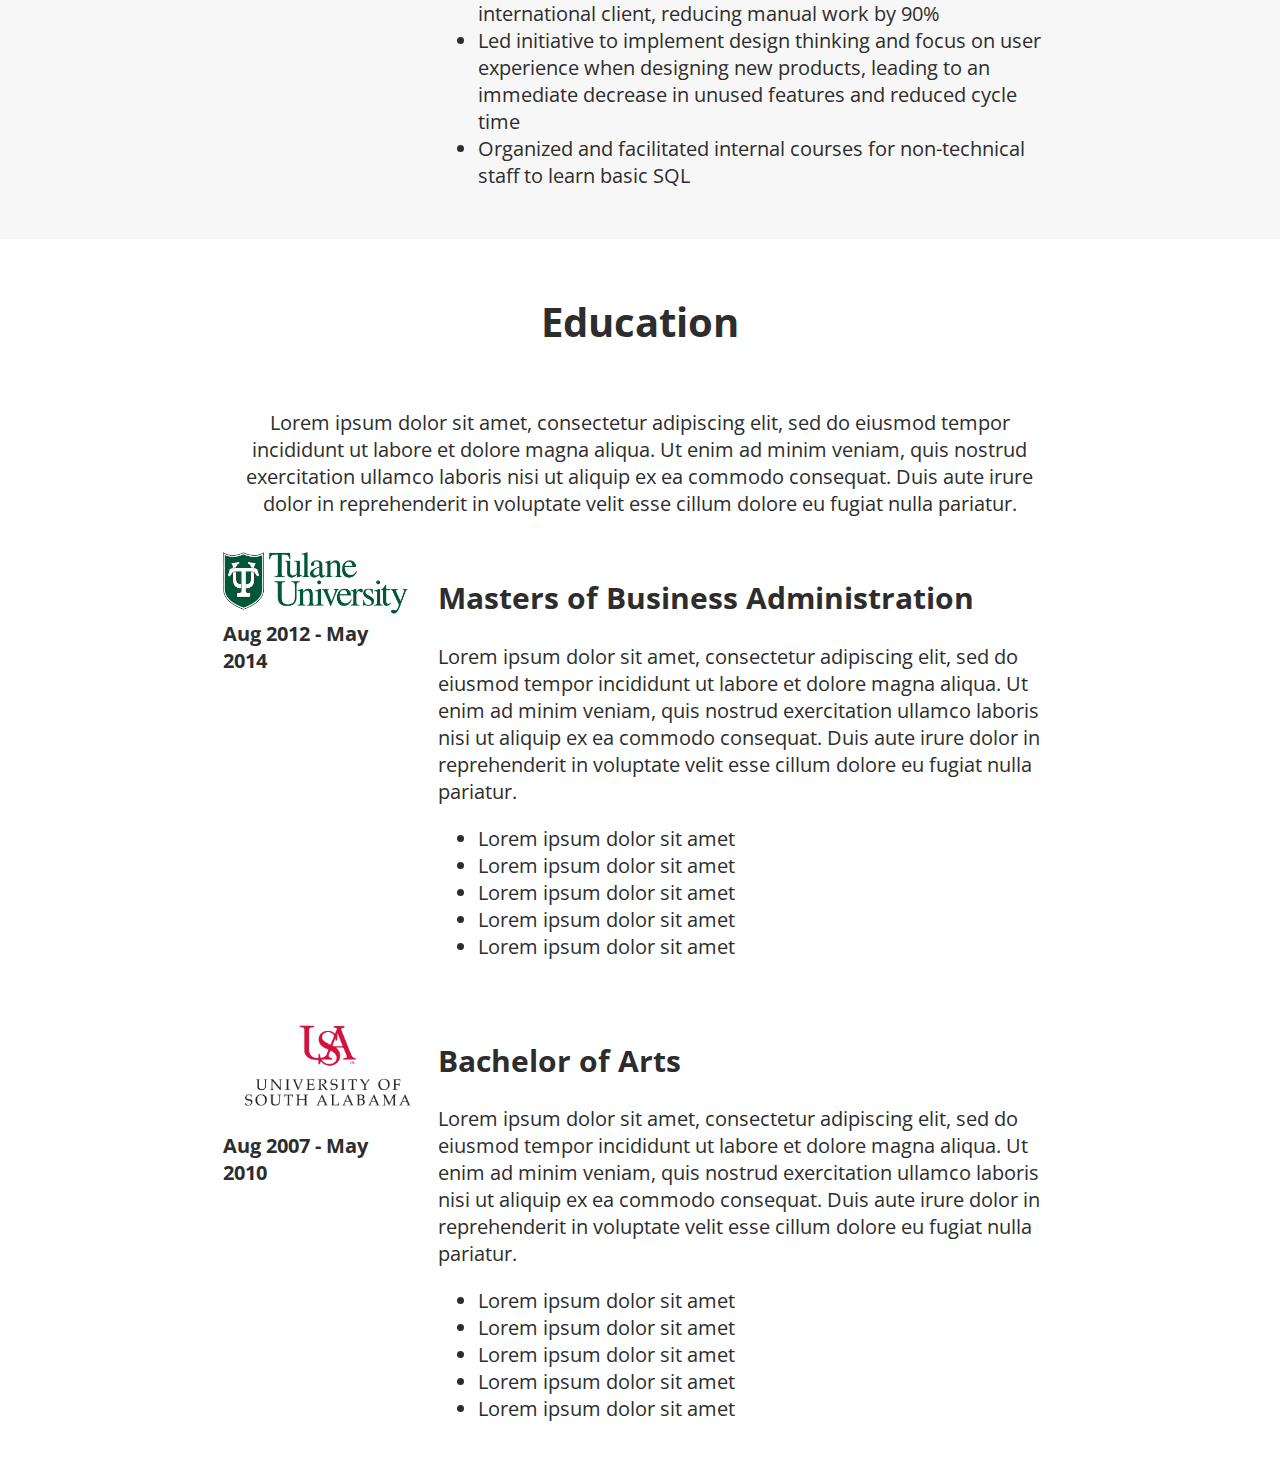
==== commit 6f352d92: "updating bio and experience sections" ====
--- a/index.html
+++ b/index.html
@@ -6,7 +6,7 @@
   <meta name="referrer" content="origin">
   <meta name="viewport" content="width=device-width, initial-scale=1, maximum-scale=1">
   <link rel="stylesheet" href="reset.css">
-  <link rel="stylesheet" href="https://stackpath.bootstrapcdn.com/bootstrap/4.4.1/css/bootstrap.min.css" integrity="sha384-Vkoo8x4CGsO3+Hhxv8T/Q5PaXtkKtu6ug5TOeNV6gBiFeWPGFN9MuhOf23Q9Ifjh" crossorigin="anonymous">
+  <link rel="stylesheet" href="https://stackpath.bootstrapcdn.com/bootstrap/4.5.0/css/bootstrap.min.css" integrity="sha384-9aIt2nRpC12Uk9gS9baDl411NQApFmC26EwAOH8WgZl5MYYxFfc+NcPb1dKGj7Sk" crossorigin="anonymous">
   <link href="https://fonts.googleapis.com/css?family=Open+Sans|Press+Start+2P" rel="stylesheet">
   <link rel="stylesheet" href="index.css">
 </head>
@@ -34,12 +34,15 @@
   <div class="wrapper">
     <div class="bio" id="bio">
       <div class="bio-content">
-        <p>Lorem ipsum dolor sit amet, consectetur adipiscing elit, sed do eiusmod tempor incididunt ut labore et dolore magna aliqua. Ut enim ad minim veniam, quis nostrud exercitation ullamco laboris nisi ut aliquip ex ea commodo consequat. Duis aute irure dolor in reprehenderit in voluptate velit esse cillum dolore eu fugiat nulla pariatur.</p>
+        <div class="image">
+          <img class="img-fluid" src="img/thomas.jpg" alt="picture of thomas">
+        </div>
+        <p>Proven track record of identifying high-value product opportunities by collaborating with remote, cross-functional, and internationally distributed teams.</p>
       </div>
     </div>
     <div class="skills" id="skills">
       <div class="skills-content">
-        <h1>Hard Skills</h1>
+        <h1>Technical Skills</h1>
         <p>I specialize in psum dolor sit amet, consectetur adipiscing elit, sed do eiusmod tempor incididunt ut labore et dolore magna aliqua.</p>
         <div class="card">
           <img src="img/html.png" alt="HTML5 logo">
@@ -93,41 +96,24 @@
           <!-- <img src="img/node.png" alt="HTML5 logo"> -->
           <h3>Remote Work</h3>
         </div>
-        <div class="card">
-          <!-- <img src="img/Rlogo.png" alt="HTML5 logo"> -->
-          <h3>R</h3>
-        </div>
-        <div class="card">
-          <!-- <img src="img/git.png" alt="HTML5 logo"> -->
-          <h3>Git</h3>
-        </div>
-        <div class="card">
-          <!-- <img src="img/linux.png" alt="HTML5 logo"> -->
-          <h3>Linux CLI</h3>
-        </div>
-        <div class="card">
-          <!-- <img src="img/d3.png" alt="HTML5 logo"> -->
-          <h3>D3.js</h3>
-        </div>
       </div>
     </div>
     <div class="experience" id="experience">
       <div class="experience-content">
         <h1>Experience</h1>
-        <p>Here are some of my ipsum dolor sit amet, consectetur adipiscing elit, sed do eiusmod tempor incididunt ut labore et dolore magna aliqua.</p>
         <div class="cb_metadata">
           <img src="img/cb.svg" alt="CB Logo">
           <h4>April 2017 - Current</h4>
         </div>
         <div class="cb_description">
-          <h2>Senior Business Analyst / Product Manager</h2>
+          <h2>Senior Business Analyst / Associate Product Manager</h2>
           <p>Lorem ipsum dolor sit amet, consectetur adipiscing elit, sed do eiusmod tempor incididunt ut labore et dolore magna aliqua. Ut enim ad minim veniam, quis nostrud exercitation ullamco laboris nisi ut aliquip ex ea commodo consequat. Duis aute irure dolor in reprehenderit in voluptate velit esse cillum dolore eu fugiat nulla pariatur.</p>
           <ul>
-            <li>Lorem ipsum dolor sit amet</li>
-            <li>Lorem ipsum dolor sit amet</li>
-            <li>Lorem ipsum dolor sit amet</li>
-            <li>Lorem ipsum dolor sit amet</li>
-            <li>Lorem ipsum dolor sit amet</li>
+            <li>Pioneer use of Agile, Lean Startup and Design Thinking methodologies which reduced time to shipping from 18 months to 4 months for new features</li>
+            <li>Facilitate user research workshops and create personas that revealed an authentic portrait of the user and how they will benefit from the feature</li>
+            <li>Create storyboards, epics, user stories, wireframes and low-fidelity prototypes to test value hypotheses which resulted in vivid, actionable, and testable inputs for the development team</li>
+            <li>Program frontend web application that helped the backend development team understand the business purpose behind every user story</li>
+            <li>Lead product launch presentations and successfully launched the application to customers</li>
           </ul>
         </div>
         <div class="aptify_metadata">
@@ -138,11 +124,9 @@
           <h2>Business Analyst</h2>
           <p>Lorem ipsum dolor sit amet, consectetur adipiscing elit, sed do eiusmod tempor incididunt ut labore et dolore magna aliqua. Ut enim ad minim veniam, quis nostrud exercitation ullamco laboris nisi ut aliquip ex ea commodo consequat. Duis aute irure dolor in reprehenderit in voluptate velit esse cillum dolore eu fugiat nulla pariatur.</p>
           <ul>
-            <li>Lorem ipsum dolor sit amet</li>
-            <li>Lorem ipsum dolor sit amet</li>
-            <li>Lorem ipsum dolor sit amet</li>
-            <li>Lorem ipsum dolor sit amet</li>
-            <li>Lorem ipsum dolor sit amet</li>
+            <li>Designed and delivered a complex LMS application for a large international client, reducing manual work by 90%</li>
+            <li>Led initiative to implement design thinking and focus on user experience when designing new products, leading to an immediate decrease in unused features and reduced cycle time</li>
+            <li>Organized and facilitated internal courses for non-technical staff to learn basic SQL</li>
           </ul>
         </div>
       </div>
--- a/index.css
+++ b/index.css
@@ -8,399 +8,399 @@
   }
 
   /* h1 {
-    font-size: 2em;
-  }
-
-  h2 {
-    font-size: 1.5em;
-  }
-
-  h3 {
-    font-size: 1.25em;
-  }
-
-  h4 {
-    font-size: 1.25em;
-  }
-
-  p, li {
-    font-size: 1em;
-  } */
-
-  .site-navigation {
-    height: 60px;
-    width: 100%;
-    background-color: #1d1e25;
-    color: #bec6d5;
-    display: -webkit-flex;
-    display: flex;
-    align-items: center;
-    position: fixed;
-    z-index: 99;
-  }
-
-  .site-navigation div {
-    display: none;
-  }
-
-  .site-navigation div:first-child {
-    display: contents;
-    text-align: center;
-    margin: auto;
-  }
-
-  .site-navigation a  {
-    text-decoration: none;
-    background-color: inherit;
-    color: inherit;
-  }
-
-  .nav-brand {
-    font-family: 'Press Start 2P', cursive;
-  }
-
-  .wrapper {
-    display: grid;
-    grid-template-columns: repeat(12, 1fr);
-    grid-template-rows: repeat(5, auto);
-    grid-template-areas:
-    "b b b b b b b b b b b b"
-    "s s s s s s s s s s s s"
-    "s s s s s s s s s s s s"
-    "x x x x x x x x x x x x"
-    "e e e e e e e e e e e e"
-    "c c c c c c c c c c c c";
-    position: relative;
-    top: 60px;
-  }
-
-
-  .bio {
-    grid-area: b;
-    background-color: hsl(0, 0%, 97%);
-    display: grid;
-    grid-template-columns: repeat(12, 1fr);
-    grid-template-rows: auto;
-    grid-template-areas:
-    "bc bc bc bc bc bc bc bc bc bc bc"
-  }
-
-  .bio-content {
-    grid-area: bc;
-    padding: 30px 10px;
-  }
-
-  .skills {
-    grid-area: s;
-    display: grid;
-    grid-template-columns: repeat(12, 1fr);
-    grid-template-rows: auto;
-    grid-template-areas:
-    "sc sc sc sc sc sc sc sc sc sc sc sc"
-    "hsc hsc hsc hsc hsc hsc hsc hsc hsc hsc hsc hsc"
-  }
-
-  .skills-content {
-    grid-area: sc;
-    padding: 30px 10px;
-    display: grid;
-    grid-template-columns: 1fr 1fr;
-    grid-auto-rows: auto;
-    grid-column-gap: 25px;
-    grid-row-gap: 15px;
-    justify-content: center;
-  }
-
-  .skills-content h1 {
-    grid-column: 1 / -1;
-    text-align: left;
-    margin: 25px 0px;
-  }
-
-  .skills-content p {
-    grid-column: 1 / -1;
-    text-align: left;
-  }
-
-  .skills-content .card {
-    border: 1px solid #ebecec;
-    padding-top: 15px;
-    background-color: hsl(0, 0%, 97%);
-    transition: box-shadow 200ms ease-in-out;
-  }
-
-  .skills-content img {
-    max-width: 50px;
-    display: block;
-    margin: auto;
-  }
-
-  .skills-content h3 {
-    text-align: center;
-  }
-
-  .hard-skills-content {
-    grid-area: hsc;
-    padding: 30px 10px;
-    display: grid;
-    grid-template-columns: 1fr 1fr;
-    grid-auto-rows: auto;
-    grid-column-gap: 25px;
-    grid-row-gap: 15px;
-    justify-content: center;
-  }
-
-  .hard-skills-content h1 {
-    grid-column: 1 / -1;
-    text-align: center;
-    margin: 25px 0px;
-  }
-
-  .hard-skills-content p {
-    grid-column: 1 / -1;
-    text-align: center;
-  }
-
-  .hard-skills-content .card {
-    border: 1px solid #ebecec;
-    padding-top: 15px;
-    background-color: hsl(0, 0%, 97%);
-    transition: box-shadow 200ms ease-in-out;
-  }
-
-  .hard-skills-content .card:hover {
-    position: relative;
-    top: -5px;
-    box-shadow: 0 10px 50px 0 rgba(0, 0, 0, 0.5);
-  }
-
-  .hard-skills-content img {
-    max-width: 50px;
-    display: block;
-    margin: auto;
-  }
-
-  .hard-skills-content h3 {
-    text-align: center;
-  }
-
-  .experience {
-    grid-area: x;
-    background-color: hsl(0, 0%, 97%);
-    display: grid;
-    grid-template-columns: repeat(12, 1fr);
-    grid-template-rows: auto;
-    grid-template-areas:
-    "xc xc xc xc xc xc xc xc xc xc xc"
-  }
-
-  .experience-content {
-    grid-area: xc;
-    padding: 30px 10px;
-    display: grid;
-    grid-template-columns: repeat(12, 1fr);
-    grid-template-rows: auto;
-    grid-column-gap: 25px;
-    grid-row-gap: 35px;
-  }
-
-  .experience-content h1 {
-    text-align: left;
-    grid-column: 1 / -1;
-    margin: 25px 0;
-  }
-
-  .experience-content p {
-    grid-column: 1 / -1;
-    text-align: left;
-    margin: 0;
-  }
-
-  .cb_metadata {
-    grid-column: 1 / -1;
-  }
-
-  .cb_description {
-    grid-column: 1 / -1;
-  }
-
-  .cb_description p {
-    text-align: left;
-  }
-
-  .cb_metadata img {
-    max-width: 75%;
-    padding-right: 5px;
-  }
-
-  .cb_metadata h3 {
-    margin: 0px;
-  }
-
-  .cb_metadata h4 {
-    margin: 0px;
-  }
-
-  .aptify_metadata {
-    grid-column: 1 / -1;
-  }
-
-  .aptify_description {
-    grid-column: 1 / -1;
-  }
-
-  .aptify_description p {
-    text-align: left;
-  }
-
-  .aptify_metadata img {
-    max-width: 75%;
-    padding-right: 5px;
-  }
-
-  .aptify_metadata h3 {
-    margin: 0px;
-  }
-
-  .aptify_metadata h4 {
-    margin: 0px;
-  }
-
-  .education {
-    grid-area: e;
-    display: grid;
-    grid-template-columns: repeat(12, 1fr);
-    grid-template-rows: auto;
-    grid-template-areas:
-    "ec ec ec ec ec ec ec ec ec ec ec ec"
-  }
-
-  .education-content {
-    grid-area: ec;
-    padding: 30px 10px;
-    display: grid;
-    grid-template-columns: repeat(12, 1fr);
-    grid-template-rows: auto;
-    grid-column-gap: 25px;
-    grid-row-gap: 35px;
-  }
-
-  .education-content h1 {
-    text-align: left;
-    grid-column: 1 / -1;
-    margin: 25px 0;
-  }
-
-  .education-content p {
-    grid-column: 1 / -1;
-    text-align: left;
-    margin: 0;
-  }
-
-  .tulane_metadata {
-    grid-column: 1 / -1;
-  }
-
-  .tulane_description {
-    grid-column: 1 / -1;
-  }
-
-  .tulane_description p {
-    text-align: left;
-  }
-
-  .tulane_metadata img {
-    max-width: 75%;
-    padding-right: 5px;
-  }
-
-  .tulane_metadata h3 {
-    margin: 0px;
-  }
-
-  .tulane_metadata h4 {
-    margin: 0px;
-  }
-
-  .usa_metadata {
-    grid-column: 1 / -1;
-  }
-
-  .usa_description {
-    grid-column: 1 / -1;
-  }
-
-  .usa_description p {
-    text-align: left;
-  }
-
-  .usa_metadata img {
-    max-width: 75%;
-    padding-right: 5px;
-  }
-
-  .usa_metadata h3 {
-    margin: 0px;
-  }
-
-  .usa_metadata h4 {
-    margin: 0px;
-  }
-
-  .contact {
-    grid-area: c;
-    background-color: hsl(0, 0%, 97%);
-    display: grid;
-    grid-template-columns: repeat(12, 1fr);
-    grid-template-rows: auto;
-    grid-template-areas:
-    ". . cc cc cc cc cc cc cc cc . ."
-  }
-
-  .contact-content {
-    grid-area: cc;
-    padding: 30px 10px;
-  }
-
-  label {
-    display: block;
-    margin-bottom: .5rem;
-  }
-
-  input {
-    display: block;
-    width: 100%;
-    margin-bottom: .5rem;
-  }
-
-  textarea {
-    display: block;
-    width: 100%;
-    margin-bottom: .5rem;
-  }
-
-  .send-btn {
-      display: inline-block;
-      font-weight: 400;
-      line-height: 1.25;
-      text-align: center;
-      white-space: nowrap;
-      vertical-align: middle;
-      user-select: none;
-      border: 1px solid transparent;
-      padding: .5rem 1rem;
-      font-size: 1rem;
-      border-radius: .25rem;
-      transition: all .2s ease-in-out;
-      color: #fff;
-      background-color: #0275d8;
-      border-color: #0275d8;
-  }
-
-  .send-btn:hover {
-    background-color: #286090;
-    border-color: #286090;
-  }
+  font-size: 2em;
+}
+
+h2 {
+font-size: 1.5em;
+}
+
+h3 {
+font-size: 1.25em;
+}
+
+h4 {
+font-size: 1.25em;
+}
+
+p, li {
+font-size: 1em;
+} */
+
+.site-navigation {
+  height: 60px;
+  width: 100%;
+  background-color: #1d1e25;
+  color: #bec6d5;
+  display: -webkit-flex;
+  display: flex;
+  align-items: center;
+  position: fixed;
+  z-index: 99;
+}
+
+.site-navigation div {
+  display: none;
+}
+
+.site-navigation div:first-child {
+  display: contents;
+  text-align: center;
+  margin: auto;
+}
+
+.site-navigation a  {
+  text-decoration: none;
+  background-color: inherit;
+  color: inherit;
+}
+
+.nav-brand {
+  font-family: 'Press Start 2P', cursive;
+}
+
+.wrapper {
+  display: grid;
+  grid-template-columns: repeat(12, 1fr);
+  grid-template-rows: repeat(5, auto);
+  grid-template-areas:
+  "b b b b b b b b b b b b"
+  "s s s s s s s s s s s s"
+  "s s s s s s s s s s s s"
+  "x x x x x x x x x x x x"
+  "e e e e e e e e e e e e"
+  "c c c c c c c c c c c c";
+  position: relative;
+  top: 60px;
+}
+
+
+.bio {
+  grid-area: b;
+  background-color: hsl(0, 0%, 97%);
+  display: grid;
+  grid-template-columns: repeat(12, 1fr);
+  grid-template-rows: auto;
+  grid-template-areas:
+  "bc bc bc bc bc bc bc bc bc bc bc"
+}
+
+.bio-content {
+  grid-area: bc;
+  padding: 30px 10px;
+}
+
+.skills {
+  grid-area: s;
+  display: grid;
+  grid-template-columns: repeat(12, 1fr);
+  grid-template-rows: auto;
+  grid-template-areas:
+  "sc sc sc sc sc sc sc sc sc sc sc sc"
+  "hsc hsc hsc hsc hsc hsc hsc hsc hsc hsc hsc hsc"
+}
+
+.skills-content {
+  grid-area: sc;
+  padding: 30px 10px;
+  display: grid;
+  grid-template-columns: 1fr 1fr;
+  grid-auto-rows: auto;
+  grid-column-gap: 25px;
+  grid-row-gap: 15px;
+  justify-content: center;
+}
+
+.skills-content h1 {
+  grid-column: 1 / -1;
+  text-align: left;
+  margin: 25px 0px;
+}
+
+.skills-content p {
+  grid-column: 1 / -1;
+  text-align: left;
+}
+
+.skills-content .card {
+  border: 1px solid #ebecec;
+  padding-top: 15px;
+  background-color: hsl(0, 0%, 97%);
+  transition: box-shadow 200ms ease-in-out;
+}
+
+.skills-content img {
+  max-width: 50px;
+  display: block;
+  margin: auto;
+}
+
+.skills-content h3 {
+  text-align: center;
+}
+
+.hard-skills-content {
+  grid-area: hsc;
+  padding: 30px 10px;
+  display: grid;
+  grid-template-columns: 1fr 1fr;
+  grid-auto-rows: auto;
+  grid-column-gap: 25px;
+  grid-row-gap: 15px;
+  justify-content: center;
+}
+
+.hard-skills-content h1 {
+  grid-column: 1 / -1;
+  text-align: center;
+  margin: 25px 0px;
+}
+
+.hard-skills-content p {
+  grid-column: 1 / -1;
+  text-align: center;
+}
+
+.hard-skills-content .card {
+  border: 1px solid #ebecec;
+  padding-top: 15px;
+  background-color: hsl(0, 0%, 97%);
+  transition: box-shadow 200ms ease-in-out;
+}
+
+.hard-skills-content .card:hover {
+  position: relative;
+  top: -5px;
+  box-shadow: 0 10px 50px 0 rgba(0, 0, 0, 0.5);
+}
+
+.hard-skills-content img {
+  max-width: 50px;
+  display: block;
+  margin: auto;
+}
+
+.hard-skills-content h3 {
+  text-align: center;
+}
+
+.experience {
+  grid-area: x;
+  background-color: hsl(0, 0%, 97%);
+  display: grid;
+  grid-template-columns: repeat(12, 1fr);
+  grid-template-rows: auto;
+  grid-template-areas:
+  "xc xc xc xc xc xc xc xc xc xc xc"
+}
+
+.experience-content {
+  grid-area: xc;
+  padding: 30px 10px;
+  display: grid;
+  grid-template-columns: repeat(12, 1fr);
+  grid-template-rows: auto;
+  grid-column-gap: 25px;
+  grid-row-gap: 35px;
+}
+
+.experience-content h1 {
+  text-align: left;
+  grid-column: 1 / -1;
+  margin: 25px 0;
+}
+
+.experience-content p {
+  grid-column: 1 / -1;
+  text-align: left;
+  margin: 0;
+}
+
+.cb_metadata {
+  grid-column: 1 / -1;
+}
+
+.cb_description {
+  grid-column: 1 / -1;
+}
+
+.cb_description p {
+  text-align: left;
+}
+
+.cb_metadata img {
+  max-width: 75%;
+  padding-right: 5px;
+}
+
+.cb_metadata h3 {
+  margin: 0px;
+}
+
+.cb_metadata h4 {
+  margin: 0px;
+}
+
+.aptify_metadata {
+  grid-column: 1 / -1;
+}
+
+.aptify_description {
+  grid-column: 1 / -1;
+}
+
+.aptify_description p {
+  text-align: left;
+}
+
+.aptify_metadata img {
+  max-width: 75%;
+  padding-right: 5px;
+}
+
+.aptify_metadata h3 {
+  margin: 0px;
+}
+
+.aptify_metadata h4 {
+  margin: 0px;
+}
+
+.education {
+  grid-area: e;
+  display: grid;
+  grid-template-columns: repeat(12, 1fr);
+  grid-template-rows: auto;
+  grid-template-areas:
+  "ec ec ec ec ec ec ec ec ec ec ec ec"
+}
+
+.education-content {
+  grid-area: ec;
+  padding: 30px 10px;
+  display: grid;
+  grid-template-columns: repeat(12, 1fr);
+  grid-template-rows: auto;
+  grid-column-gap: 25px;
+  grid-row-gap: 35px;
+}
+
+.education-content h1 {
+  text-align: left;
+  grid-column: 1 / -1;
+  margin: 25px 0;
+}
+
+.education-content p {
+  grid-column: 1 / -1;
+  text-align: left;
+  margin: 0;
+}
+
+.tulane_metadata {
+  grid-column: 1 / -1;
+}
+
+.tulane_description {
+  grid-column: 1 / -1;
+}
+
+.tulane_description p {
+  text-align: left;
+}
+
+.tulane_metadata img {
+  max-width: 75%;
+  padding-right: 5px;
+}
+
+.tulane_metadata h3 {
+  margin: 0px;
+}
+
+.tulane_metadata h4 {
+  margin: 0px;
+}
+
+.usa_metadata {
+  grid-column: 1 / -1;
+}
+
+.usa_description {
+  grid-column: 1 / -1;
+}
+
+.usa_description p {
+  text-align: left;
+}
+
+.usa_metadata img {
+  max-width: 75%;
+  padding-right: 5px;
+}
+
+.usa_metadata h3 {
+  margin: 0px;
+}
+
+.usa_metadata h4 {
+  margin: 0px;
+}
+
+.contact {
+  grid-area: c;
+  background-color: hsl(0, 0%, 97%);
+  display: grid;
+  grid-template-columns: repeat(12, 1fr);
+  grid-template-rows: auto;
+  grid-template-areas:
+  ". . cc cc cc cc cc cc cc cc . ."
+}
+
+.contact-content {
+  grid-area: cc;
+  padding: 30px 10px;
+}
+
+label {
+  display: block;
+  margin-bottom: .5rem;
+}
+
+input {
+  display: block;
+  width: 100%;
+  margin-bottom: .5rem;
+}
+
+textarea {
+  display: block;
+  width: 100%;
+  margin-bottom: .5rem;
+}
+
+.send-btn {
+  display: inline-block;
+  font-weight: 400;
+  line-height: 1.25;
+  text-align: center;
+  white-space: nowrap;
+  vertical-align: middle;
+  user-select: none;
+  border: 1px solid transparent;
+  padding: .5rem 1rem;
+  font-size: 1rem;
+  border-radius: .25rem;
+  transition: all .2s ease-in-out;
+  color: #fff;
+  background-color: #0275d8;
+  border-color: #0275d8;
+}
+
+.send-btn:hover {
+  background-color: #286090;
+  border-color: #286090;
+}
 }
 
 @media only screen and (min-width: 800px) and (max-width: 1200px) {
@@ -899,6 +899,21 @@
     padding: 30px 10px;
   }
 
+  .image {
+    width: 300px;
+    height: 300px;
+    position: relative;
+    margin-left: auto;
+    margin-right: auto;
+    overflow: hidden;
+  }
+
+  .img-fluid {
+    display: inline;
+    height: 100%;
+    width: auto;
+  }
+
   .skills {
     grid-area: s;
     display: grid;
